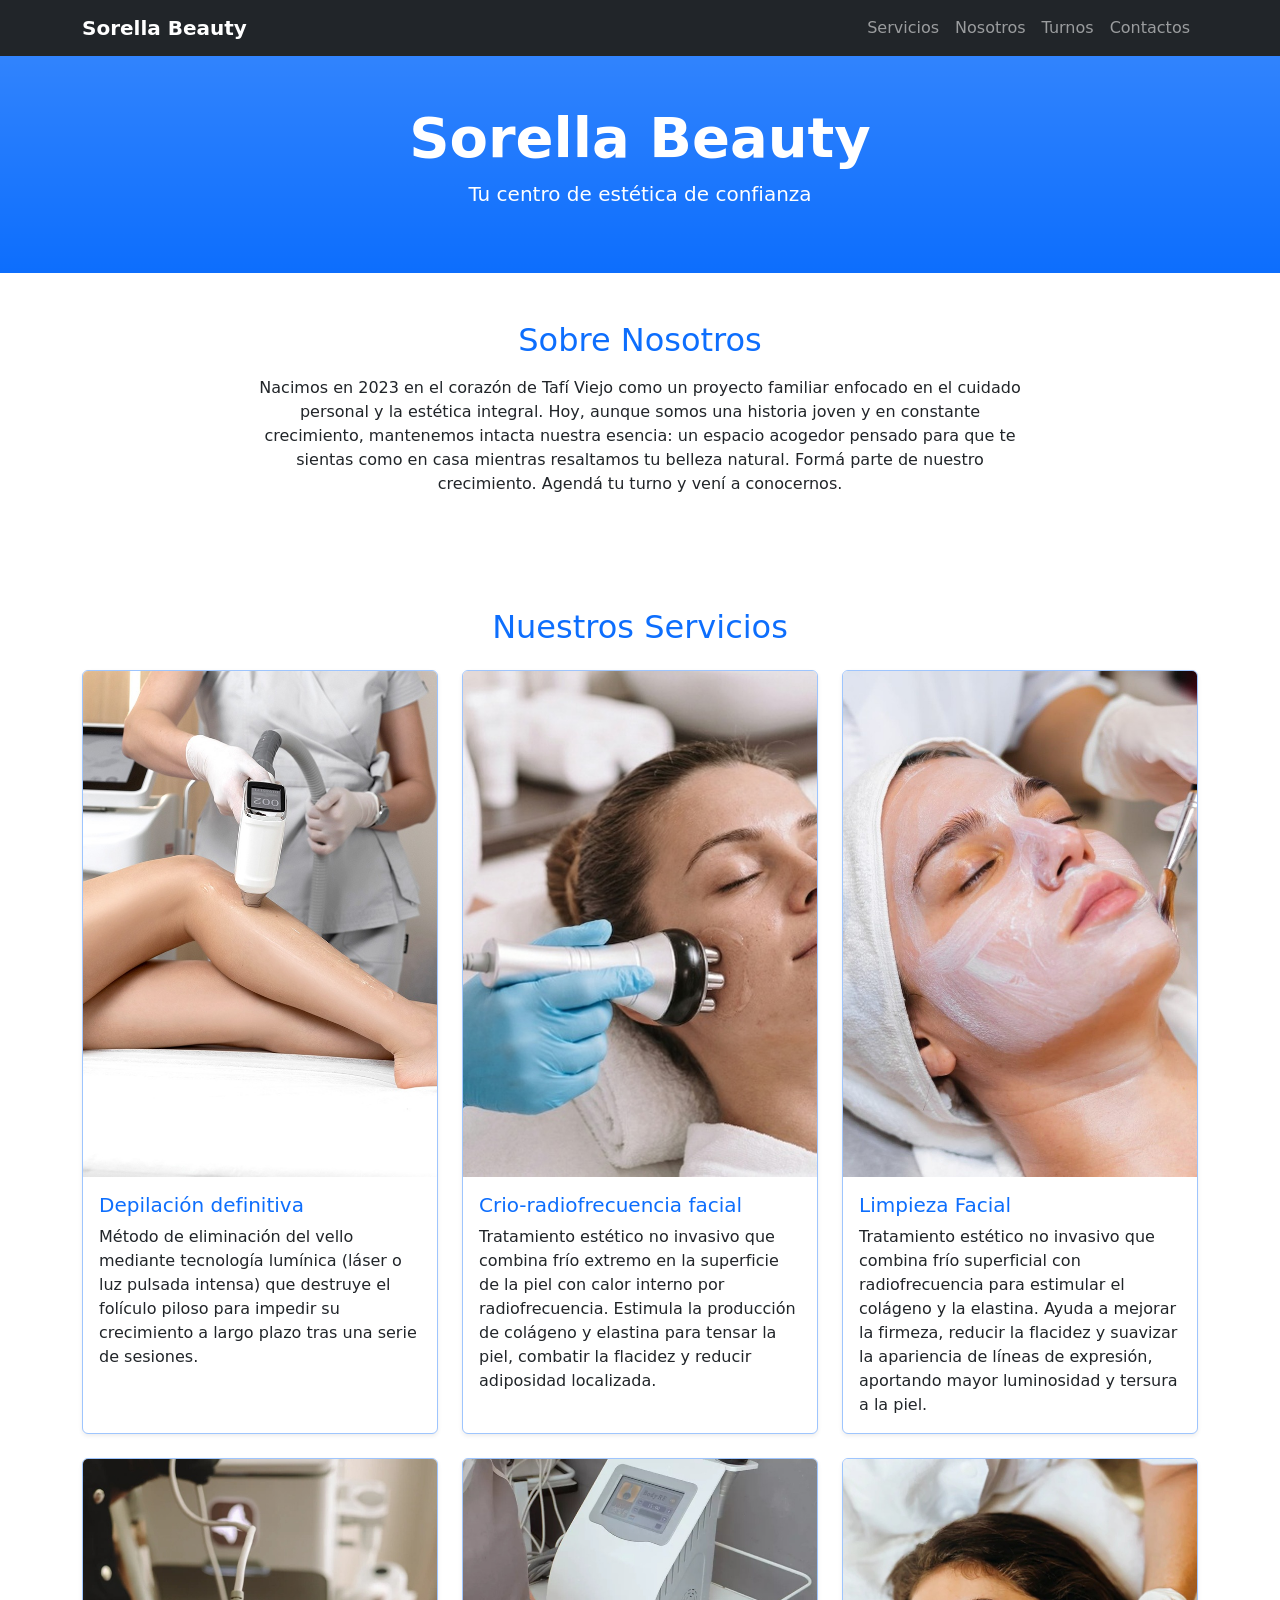
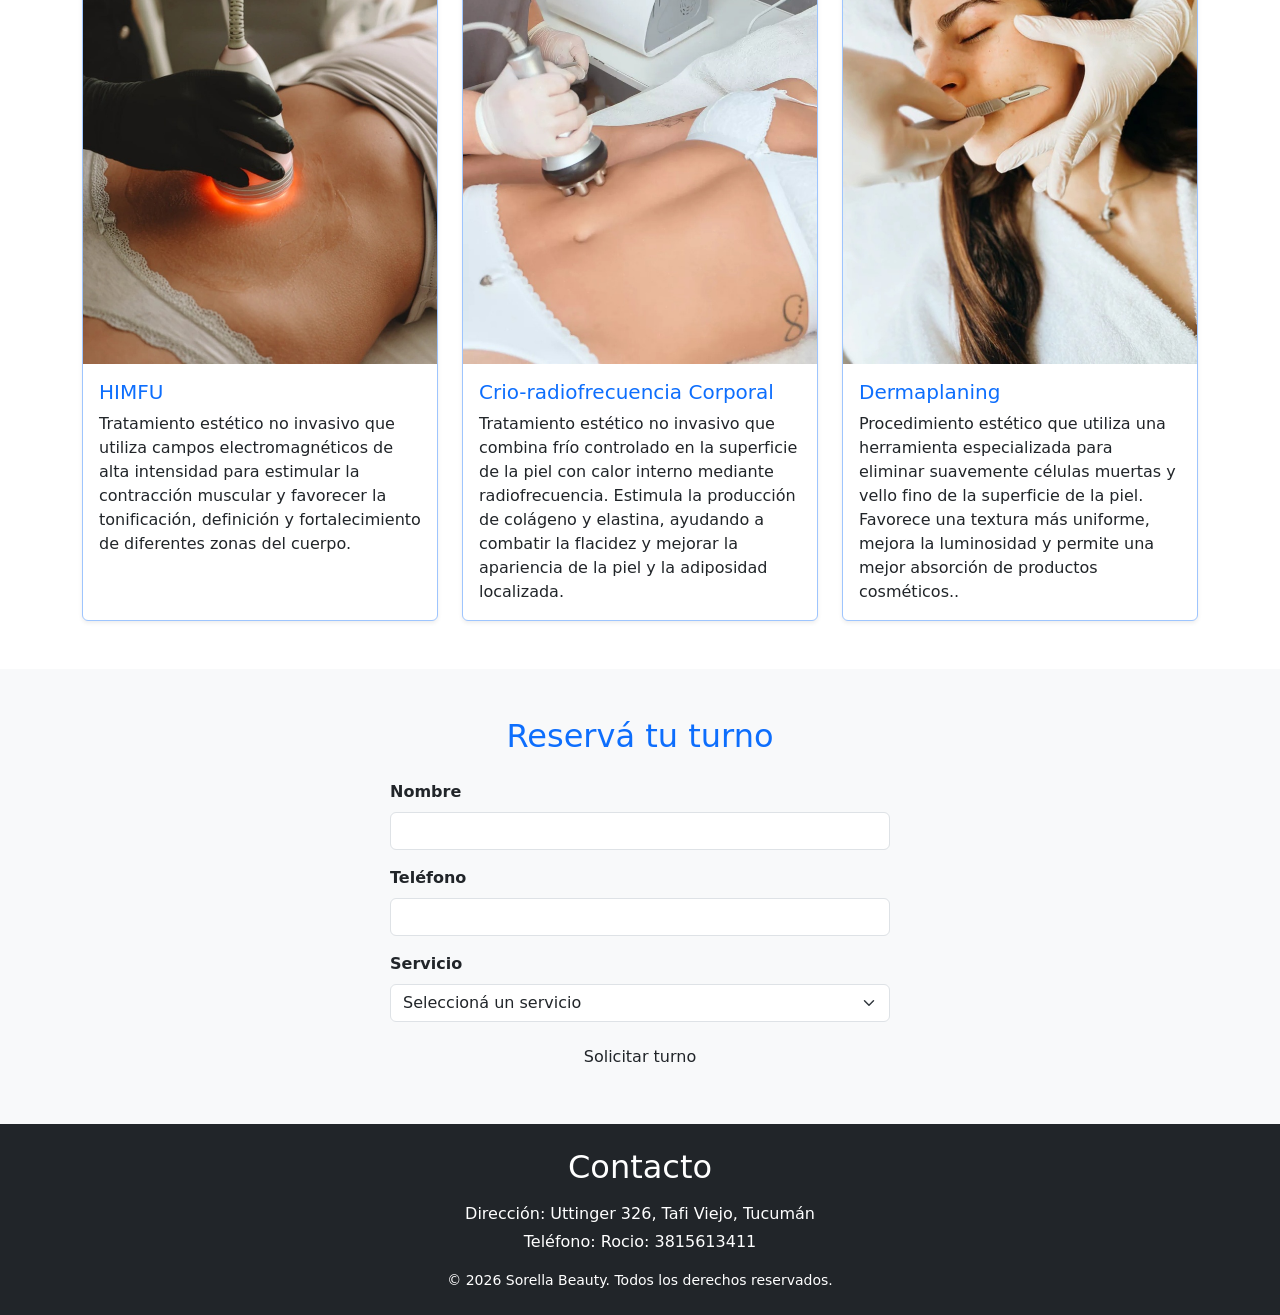
==== index.html @ 52435a5d "Merge pull request #15 from OG-Taka/featCard Feat card" ====
<!doctype html>
<html lang="es">
  <head>
    <meta charset="UTF-8" />
    <meta name="viewport" content="width=device-width, initial-scale=1.0" />
    <link
      href="https://cdn.jsdelivr.net/npm/bootstrap@5.3.8/dist/css/bootstrap.min.css"
      rel="stylesheet"
      integrity="sha384-sRIl4kxILFvY47J16cr9ZwB07vP4J8+LH7qKQnuqkuIAvNWLzeN8tE5YBujZqJLB"
      crossorigin="anonymous"
    />
    <link rel="stylesheet" href="css/bootStyle.css" />
    <title>Sorella Beauty</title>
  </head>
  <body>
    <header>
      <nav class="navbar navbar-expand-md navbar-dark bg-dark sticky-top">
        <div class="container">
          <a class="navbar-brand fw-bold" href="#inicio">Sorella Beauty</a>

          <button
            class="navbar-toggler"
            type="button"
            data-bs-toggle="collapse"
            data-bs-target="#navLinks"
            aria-controls="navLinks"
            aria-expanded="false"
            aria-label="Toggle navigation"
          >
            <span class="navbar-toggler-icon"></span>
          </button>

          <div class="collapse navbar-collapse" id="navLinks">
            <ul class="navbar-nav ms-auto mb-2 mb-md-0">
              <li class="nav-item">
                <a class="nav-link" href="#servicios">Servicios</a>
              </li>
              <li class="nav-item">
                <a class="nav-link" href="#nosotros">Nosotros</a>
              </li>
              <li class="nav-item">
                <a class="nav-link" href="#turnos">Turnos</a>
              </li>
              <li class="nav-item">
                <a class="nav-link" href="#contacto">Contactos</a>
              </li>
            </ul>
          </div>
        </div>
      </nav>
    </header>

    <main>
      <section
        id="inicio"
        class="bg-primary bg-gradient text-white text-center py-5"
      >
        <div class="container">
          <h1 class="display-4 fw-bold">Sorella Beauty</h1>
          <p class="lead">Tu centro de estética de confianza</p>
        </div>
      </section>

      <section id="nosotros" class="py-5">
        <div class="container text-center" style="max-width: 800px">
          <h2 class="text-primary mb-3">Sobre Nosotros</h2>
          <p>
            Nacimos en 2023 en el corazón de Tafí Viejo como un proyecto
            familiar enfocado en el cuidado personal y la estética integral.
            Hoy, aunque somos una historia joven y en constante crecimiento,
            mantenemos intacta nuestra esencia: un espacio acogedor pensado para
            que te sientas como en casa mientras resaltamos tu belleza natural.
            Formá parte de nuestro crecimiento. Agendá tu turno y vení a
            conocernos.
          </p>
        </div>
      </section>

      <section id="servicios" class="py-5">
        <div class="container">
          <h2 class="text-primary text-center mb-4">Nuestros Servicios</h2>
          <div class="row row-cols-1 row-cols-md-2 row-cols-lg-3 g-4">
            <div class="col">
              <div class="card h-100 shadow-sm border-primary-subtle">
                <img
                  src="./img/Depilación definitiva.jpg"
                  class="card-img-top"
                  alt="Depilación definitiva"
                />

                <div class="card-body">
                  <h3 class="h5 card-title text-primary">
                    Depilación definitiva
                  </h3>
                  <p class="card-text">
                    Método de eliminación del vello mediante tecnología lumínica
                    (láser o luz pulsada intensa) que destruye el folículo
                    piloso para impedir su crecimiento a largo plazo tras una
                    serie de sesiones.
                  </p>
                </div>
              </div>
            </div>
            <div class="col">
              <div class="card h-100 shadow-sm border-primary-subtle">
                <img
                  src="./img/Crioradiofrecuencia facial.jpg"
                  class="card-img-top"
                  alt="Crio-radiofrecuencia facial"
                />
                <div class="card-body">
                  <h3 class="h5 card-title text-primary">
                    Crio-radiofrecuencia facial
                  </h3>
                  <p class="card-text">
                    Tratamiento estético no invasivo que combina frío extremo en
                    la superficie de la piel con calor interno por
                    radiofrecuencia. Estimula la producción de colágeno y
                    elastina para tensar la piel, combatir la flacidez y reducir
                    adiposidad localizada.
                  </p>
                </div>
              </div>
            </div>
            <div class="col">
              <div class="card h-100 shadow-sm border-primary-subtle">
                <img
                  src="./img/Limpieza facial.jpg"
                  class="card-img-top"
                  alt="Limpieza facial"
                />
                <div class="card-body">
                  <h3 class="h5 card-title text-primary">Limpieza Facial</h3>
                  <p class="card-text">
                    Tratamiento estético no invasivo que combina frío
                    superficial con radiofrecuencia para estimular el colágeno y
                    la elastina. Ayuda a mejorar la firmeza, reducir la flacidez
                    y suavizar la apariencia de líneas de expresión, aportando
                    mayor luminosidad y tersura a la piel.
                  </p>
                </div>
              </div>
            </div>
            <div class="col">
              <div class="card h-100 shadow-sm border-primary-subtle">
                <img
                  src="./img/HIMFU.jpg"
                  class="card-img-top"
                  alt="HIMFU"
                />
                <div class="card-body">
                  <h3 class="h5 card-title text-primary">HIMFU</h3>
                  <p class="card-text">
                    Tratamiento estético no invasivo que utiliza campos
                    electromagnéticos de alta intensidad para estimular la
                    contracción muscular y favorecer la tonificación, definición
                    y fortalecimiento de diferentes zonas del cuerpo.
                  </p>
                </div>
              </div>
            </div>
            <div class="col">
              <div class="card h-100 shadow-sm border-primary-subtle">
                 <img
                  src="./img/Crioradiofrecuencia corporal.jpg"
                  class="card-img-top"
                  alt="Crio-radiofrecuencia corporal"
                />
                <div class="card-body">
                  <h3 class="h5 card-title text-primary">
                    Crio-radiofrecuencia Corporal
                  </h3>
                  <p class="card-text">
                    Tratamiento estético no invasivo que combina frío controlado
                    en la superficie de la piel con calor interno mediante
                    radiofrecuencia. Estimula la producción de colágeno y
                    elastina, ayudando a combatir la flacidez y mejorar la
                    apariencia de la piel y la adiposidad localizada.
                  </p>
                </div>
              </div>
            </div>
            <div class="col">
              <div class="card h-100 shadow-sm border-primary-subtle">
                <img
                  src="./img/Dermaplaning.jpg"
                  class="card-img-top"
                  alt="Dermaplaning"
                />
                <div class="card-body">
                  <h3 class="h5 card-title text-primary">Dermaplaning</h3>
                  <p class="card-text">
                    Procedimiento estético que utiliza una herramienta
                    especializada para eliminar suavemente células muertas y
                    vello fino de la superficie de la piel. Favorece una textura
                    más uniforme, mejora la luminosidad y permite una mejor
                    absorción de productos cosméticos..
                  </p>
                </div>
              </div>
            </div>
          </div>
        </div>
      </section>

      <section id="turnos" class="bg-light py-5">
        <div class="container">
          <h2 class="text-primary text-center mb-4">Reservá tu turno</h2>
          <form class="mx-auto" style="max-width: 500px">
            <div class="mb-3">
              <label for="nombre" class="form-label fw-bold">Nombre</label>
              <input
                type="text"
                id="nombre"
                name="nombre"
                class="form-control"
              />
            </div>

            <div class="mb-3">
              <label for="telefono" class="form-label fw-bold">Teléfono</label>
              <input
                type="tel"
                id="telefono"
                name="telefono"
                class="form-control"
              />
            </div>

            <div class="mb-3">
              <label for="servicio" class="form-label fw-bold">Servicio</label>
              <select id="servicio" name="servicio" class="form-select">
                <option value="">Seleccioná un servicio</option>
              </select>
            </div>

            <button type="submit" class="btn btn-turno w-100">
              Solicitar turno
            </button>
          </form>
        </div>
      </section>
    </main>

    <footer class="bg-dark text-white text-center py-4">
      <section id="contacto" class="container mb-3">
        <h2 class="mb-3">Contacto</h2>
        <p class="mb-1">Dirección: Uttinger 326, Tafi Viejo, Tucumán</p>
        <p class="mb-0">Teléfono: Rocio: 3815613411</p>
      </section>

      <p class="mb-0 small">
        &copy; 2026 Sorella Beauty. Todos los derechos reservados.
      </p>
    </footer>
    <script
      src="https://cdn.jsdelivr.net/npm/bootstrap@5.3.8/dist/js/bootstrap.bundle.min.js"
      integrity="sha384-FKyoEForCGlyvwx9Hj09JcYn3nv7wiPVlz7YYwJrWVcXK/BmnVDxM+D2scQbITxI"
      crossorigin="anonymous"
    ></script>
  </body>
</html>
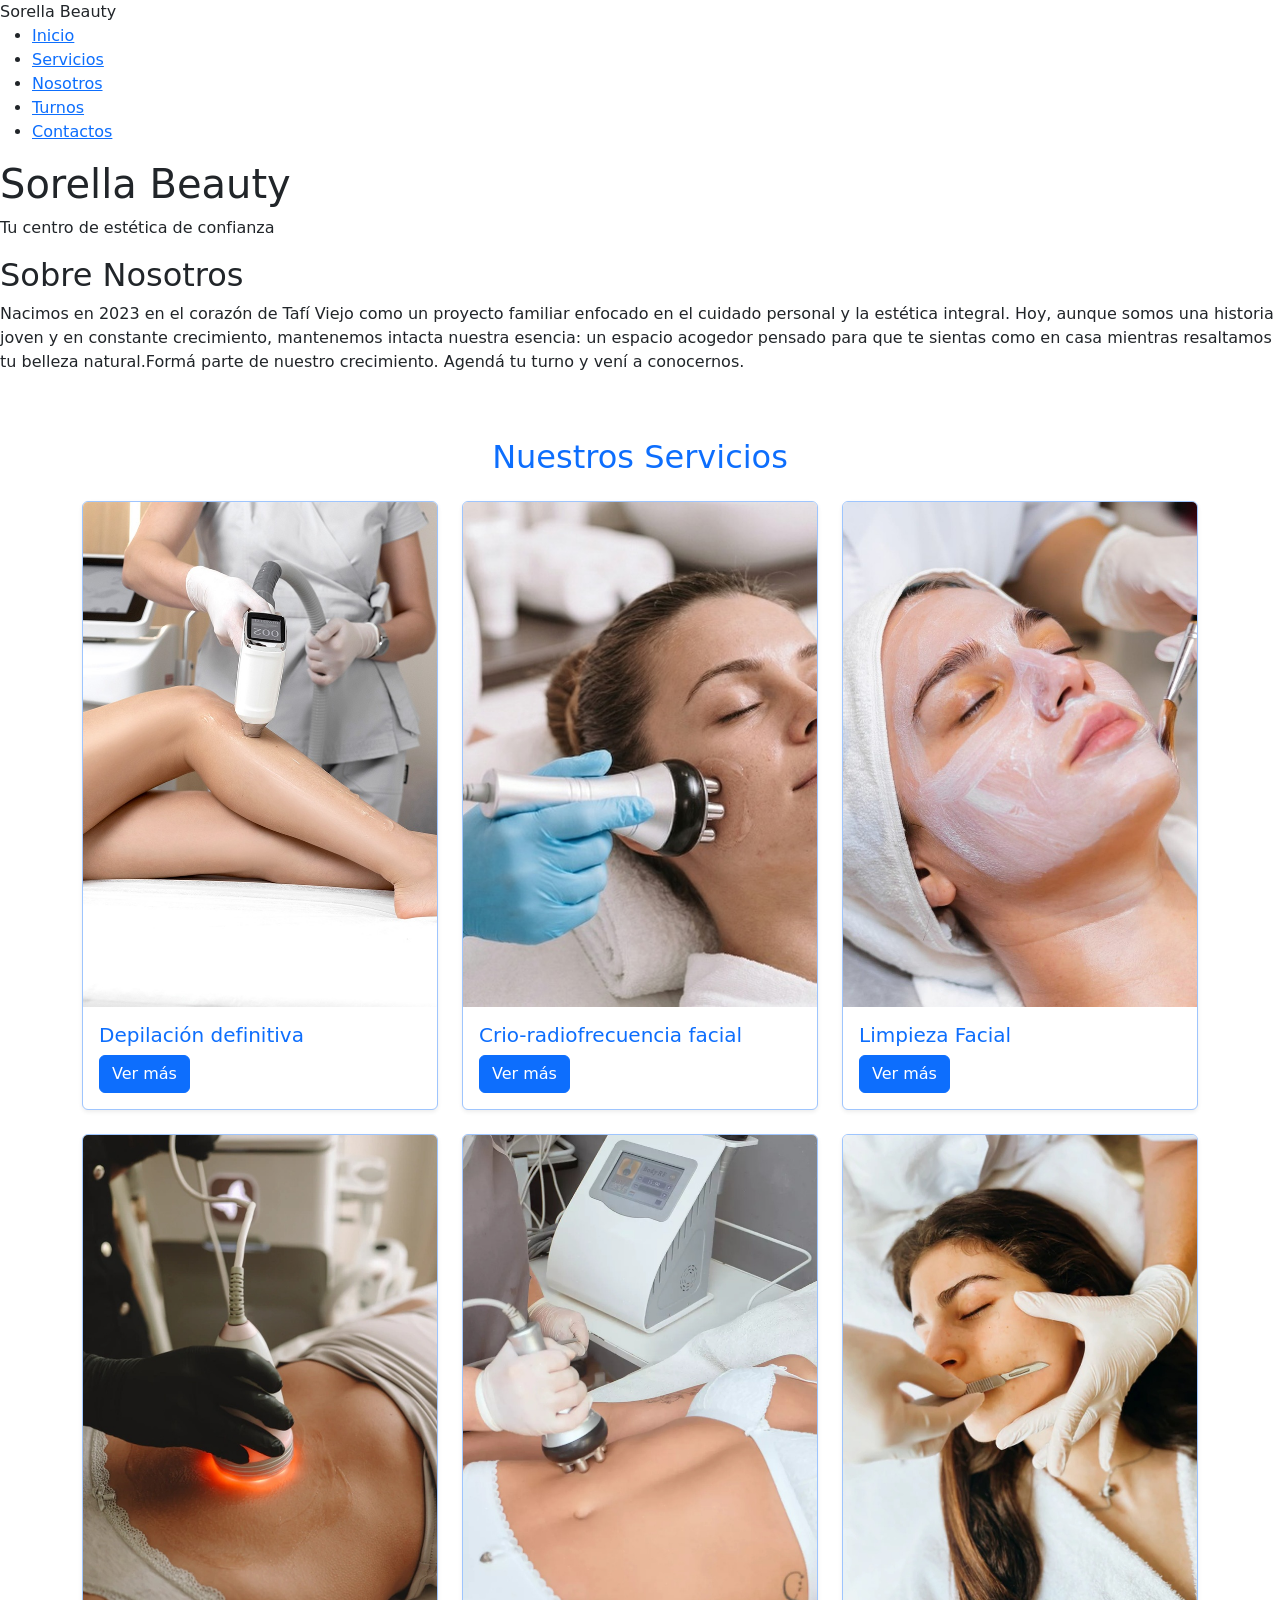
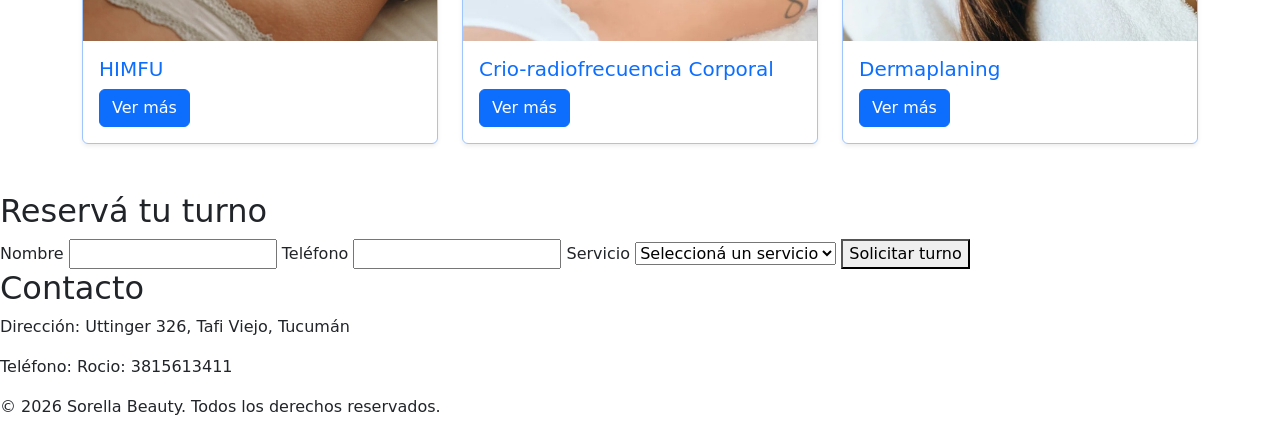
==== commit 1e090191: "Se elimina el atributo h-100 de las cards para que no se mantengan fijas y se ocultan las descripcio" ====
--- a/index.html
+++ b/index.html
@@ -14,66 +14,34 @@
   </head>
   <body>
     <header>
-      <nav class="navbar navbar-expand-md navbar-dark bg-dark sticky-top">
-        <div class="container">
-          <a class="navbar-brand fw-bold" href="#inicio">Sorella Beauty</a>
-
-          <button
-            class="navbar-toggler"
-            type="button"
-            data-bs-toggle="collapse"
-            data-bs-target="#navLinks"
-            aria-controls="navLinks"
-            aria-expanded="false"
-            aria-label="Toggle navigation"
-          >
-            <span class="navbar-toggler-icon"></span>
-          </button>
-
-          <div class="collapse navbar-collapse" id="navLinks">
-            <ul class="navbar-nav ms-auto mb-2 mb-md-0">
-              <li class="nav-item">
-                <a class="nav-link" href="#servicios">Servicios</a>
-              </li>
-              <li class="nav-item">
-                <a class="nav-link" href="#nosotros">Nosotros</a>
-              </li>
-              <li class="nav-item">
-                <a class="nav-link" href="#turnos">Turnos</a>
-              </li>
-              <li class="nav-item">
-                <a class="nav-link" href="#contacto">Contactos</a>
-              </li>
-            </ul>
-          </div>
-        </div>
+      <nav>
+        <div class="logo">Sorella Beauty</div>
+        <ul class="nav-links">
+          <li><a href="#inicio">Inicio</a></li>
+          <li><a href="#servicios">Servicios</a></li>
+          <li><a href="#nosotros">Nosotros</a></li>
+          <li><a href="#turnos">Turnos</a></li>
+          <li><a href="#contacto">Contactos</a></li>
+        </ul>
       </nav>
     </header>
 
     <main>
-      <section
-        id="inicio"
-        class="bg-primary bg-gradient text-white text-center py-5"
-      >
-        <div class="container">
-          <h1 class="display-4 fw-bold">Sorella Beauty</h1>
-          <p class="lead">Tu centro de estética de confianza</p>
-        </div>
-      </section>
-
-      <section id="nosotros" class="py-5">
-        <div class="container text-center" style="max-width: 800px">
-          <h2 class="text-primary mb-3">Sobre Nosotros</h2>
-          <p>
-            Nacimos en 2023 en el corazón de Tafí Viejo como un proyecto
-            familiar enfocado en el cuidado personal y la estética integral.
-            Hoy, aunque somos una historia joven y en constante crecimiento,
-            mantenemos intacta nuestra esencia: un espacio acogedor pensado para
-            que te sientas como en casa mientras resaltamos tu belleza natural.
-            Formá parte de nuestro crecimiento. Agendá tu turno y vení a
-            conocernos.
-          </p>
-        </div>
+      <section id="inicio" class="hero">
+        <h1>Sorella Beauty</h1>
+        <p>Tu centro de estética de confianza</p>
+      </section>
+
+      <section id="nosotros">
+        <h2>Sobre Nosotros</h2>
+        <p>
+          Nacimos en 2023 en el corazón de Tafí Viejo como un proyecto familiar
+          enfocado en el cuidado personal y la estética integral. Hoy, aunque
+          somos una historia joven y en constante crecimiento, mantenemos
+          intacta nuestra esencia: un espacio acogedor pensado para que te
+          sientas como en casa mientras resaltamos tu belleza natural.Formá
+          parte de nuestro crecimiento. Agendá tu turno y vení a conocernos.
+        </p>
       </section>
 
       <section id="servicios" class="py-5">
@@ -81,7 +49,7 @@
           <h2 class="text-primary text-center mb-4">Nuestros Servicios</h2>
           <div class="row row-cols-1 row-cols-md-2 row-cols-lg-3 g-4">
             <div class="col">
-              <div class="card h-100 shadow-sm border-primary-subtle">
+              <div class="card shadow-sm border-primary-subtle">
                 <img
                   src="./img/Depilación definitiva.jpg"
                   class="card-img-top"
@@ -92,17 +60,20 @@
                   <h3 class="h5 card-title text-primary">
                     Depilación definitiva
                   </h3>
-                  <p class="card-text">
+                  <p class="card-text" hidden>
                     Método de eliminación del vello mediante tecnología lumínica
                     (láser o luz pulsada intensa) que destruye el folículo
                     piloso para impedir su crecimiento a largo plazo tras una
                     serie de sesiones.
                   </p>
-                </div>
-              </div>
-            </div>
-            <div class="col">
-              <div class="card h-100 shadow-sm border-primary-subtle">
+                  <button class="btn btn-primary btn-ver-mas" type="button">
+                    Ver más
+                  </button>
+                </div>
+              </div>
+            </div>
+            <div class="col">
+              <div class="card shadow-sm border-primary-subtle">
                 <img
                   src="./img/Crioradiofrecuencia facial.jpg"
                   class="card-img-top"
@@ -112,18 +83,21 @@
                   <h3 class="h5 card-title text-primary">
                     Crio-radiofrecuencia facial
                   </h3>
-                  <p class="card-text">
+                  <p class="card-text" hidden>
                     Tratamiento estético no invasivo que combina frío extremo en
                     la superficie de la piel con calor interno por
                     radiofrecuencia. Estimula la producción de colágeno y
                     elastina para tensar la piel, combatir la flacidez y reducir
                     adiposidad localizada.
                   </p>
-                </div>
-              </div>
-            </div>
-            <div class="col">
-              <div class="card h-100 shadow-sm border-primary-subtle">
+                  <button class="btn btn-primary btn-ver-mas" type="button">
+                    Ver más
+                  </button>
+                </div>
+              </div>
+            </div>
+            <div class="col">
+              <div class="card shadow-sm border-primary-subtle">
                 <img
                   src="./img/Limpieza facial.jpg"
                   class="card-img-top"
@@ -131,37 +105,39 @@
                 />
                 <div class="card-body">
                   <h3 class="h5 card-title text-primary">Limpieza Facial</h3>
-                  <p class="card-text">
+                  <p class="card-text" hidden>
                     Tratamiento estético no invasivo que combina frío
                     superficial con radiofrecuencia para estimular el colágeno y
                     la elastina. Ayuda a mejorar la firmeza, reducir la flacidez
                     y suavizar la apariencia de líneas de expresión, aportando
                     mayor luminosidad y tersura a la piel.
                   </p>
-                </div>
-              </div>
-            </div>
-            <div class="col">
-              <div class="card h-100 shadow-sm border-primary-subtle">
-                <img
-                  src="./img/HIMFU.jpg"
-                  class="card-img-top"
-                  alt="HIMFU"
-                />
+                  <button class="btn btn-primary btn-ver-mas" type="button">
+                    Ver más
+                  </button>
+                </div>
+              </div>
+            </div>
+            <div class="col">
+              <div class="card shadow-sm border-primary-subtle">
+                <img src="./img/HIMFU.jpg" class="card-img-top" alt="HIMFU" />
                 <div class="card-body">
                   <h3 class="h5 card-title text-primary">HIMFU</h3>
-                  <p class="card-text">
+                  <p class="card-text" hidden>
                     Tratamiento estético no invasivo que utiliza campos
                     electromagnéticos de alta intensidad para estimular la
                     contracción muscular y favorecer la tonificación, definición
                     y fortalecimiento de diferentes zonas del cuerpo.
                   </p>
-                </div>
-              </div>
-            </div>
-            <div class="col">
-              <div class="card h-100 shadow-sm border-primary-subtle">
-                 <img
+                  <button class="btn btn-primary btn-ver-mas" type="button">
+                    Ver más
+                  </button>
+                </div>
+              </div>
+            </div>
+            <div class="col">
+              <div class="card shadow-sm border-primary-subtle">
+                <img
                   src="./img/Crioradiofrecuencia corporal.jpg"
                   class="card-img-top"
                   alt="Crio-radiofrecuencia corporal"
@@ -170,18 +146,21 @@
                   <h3 class="h5 card-title text-primary">
                     Crio-radiofrecuencia Corporal
                   </h3>
-                  <p class="card-text">
+                  <p class="card-text" hidden>
                     Tratamiento estético no invasivo que combina frío controlado
                     en la superficie de la piel con calor interno mediante
                     radiofrecuencia. Estimula la producción de colágeno y
                     elastina, ayudando a combatir la flacidez y mejorar la
                     apariencia de la piel y la adiposidad localizada.
                   </p>
-                </div>
-              </div>
-            </div>
-            <div class="col">
-              <div class="card h-100 shadow-sm border-primary-subtle">
+                  <button class="btn btn-primary btn-ver-mas" type="button">
+                    Ver más
+                  </button>
+                </div>
+              </div>
+            </div>
+            <div class="col">
+              <div class="card shadow-sm border-primary-subtle">
                 <img
                   src="./img/Dermaplaning.jpg"
                   class="card-img-top"
@@ -189,13 +168,16 @@
                 />
                 <div class="card-body">
                   <h3 class="h5 card-title text-primary">Dermaplaning</h3>
-                  <p class="card-text">
+                  <p class="card-text" hidden>
                     Procedimiento estético que utiliza una herramienta
                     especializada para eliminar suavemente células muertas y
                     vello fino de la superficie de la piel. Favorece una textura
                     más uniforme, mejora la luminosidad y permite una mejor
                     absorción de productos cosméticos..
                   </p>
+                  <button class="btn btn-primary btn-ver-mas" type="button">
+                    Ver más
+                  </button>
                 </div>
               </div>
             </div>
@@ -203,60 +185,39 @@
         </div>
       </section>
 
-      <section id="turnos" class="bg-light py-5">
-        <div class="container">
-          <h2 class="text-primary text-center mb-4">Reservá tu turno</h2>
-          <form class="mx-auto" style="max-width: 500px">
-            <div class="mb-3">
-              <label for="nombre" class="form-label fw-bold">Nombre</label>
-              <input
-                type="text"
-                id="nombre"
-                name="nombre"
-                class="form-control"
-              />
-            </div>
-
-            <div class="mb-3">
-              <label for="telefono" class="form-label fw-bold">Teléfono</label>
-              <input
-                type="tel"
-                id="telefono"
-                name="telefono"
-                class="form-control"
-              />
-            </div>
-
-            <div class="mb-3">
-              <label for="servicio" class="form-label fw-bold">Servicio</label>
-              <select id="servicio" name="servicio" class="form-select">
-                <option value="">Seleccioná un servicio</option>
-              </select>
-            </div>
-
-            <button type="submit" class="btn btn-turno w-100">
-              Solicitar turno
-            </button>
-          </form>
-        </div>
+      <section id="turnos">
+        <h2>Reservá tu turno</h2>
+        <form>
+          <label for="nombre">Nombre</label>
+          <input type="text" id="nombre" name="nombre" />
+
+          <label for="telefono">Teléfono</label>
+          <input type="tel" id="telefono" name="telefono" />
+
+          <label for="servicio">Servicio</label>
+          <select id="servicio" name="servicio">
+            <option value="">Seleccioná un servicio</option>
+          </select>
+
+          <button type="submit">Solicitar turno</button>
+        </form>
       </section>
     </main>
 
-    <footer class="bg-dark text-white text-center py-4">
-      <section id="contacto" class="container mb-3">
-        <h2 class="mb-3">Contacto</h2>
-        <p class="mb-1">Dirección: Uttinger 326, Tafi Viejo, Tucumán</p>
-        <p class="mb-0">Teléfono: Rocio: 3815613411</p>
-      </section>
-
-      <p class="mb-0 small">
-        &copy; 2026 Sorella Beauty. Todos los derechos reservados.
-      </p>
+    <footer>
+      <section id="contacto">
+        <h2>Contacto</h2>
+        <p>Dirección: Uttinger 326, Tafi Viejo, Tucumán</p>
+        <p>Teléfono: Rocio: 3815613411</p>
+      </section>
+
+      <p>&copy; 2026 Sorella Beauty. Todos los derechos reservados.</p>
     </footer>
     <script
       src="https://cdn.jsdelivr.net/npm/bootstrap@5.3.8/dist/js/bootstrap.bundle.min.js"
       integrity="sha384-FKyoEForCGlyvwx9Hj09JcYn3nv7wiPVlz7YYwJrWVcXK/BmnVDxM+D2scQbITxI"
       crossorigin="anonymous"
     ></script>
+    <script src="./script.js" defer></script>
   </body>
 </html>
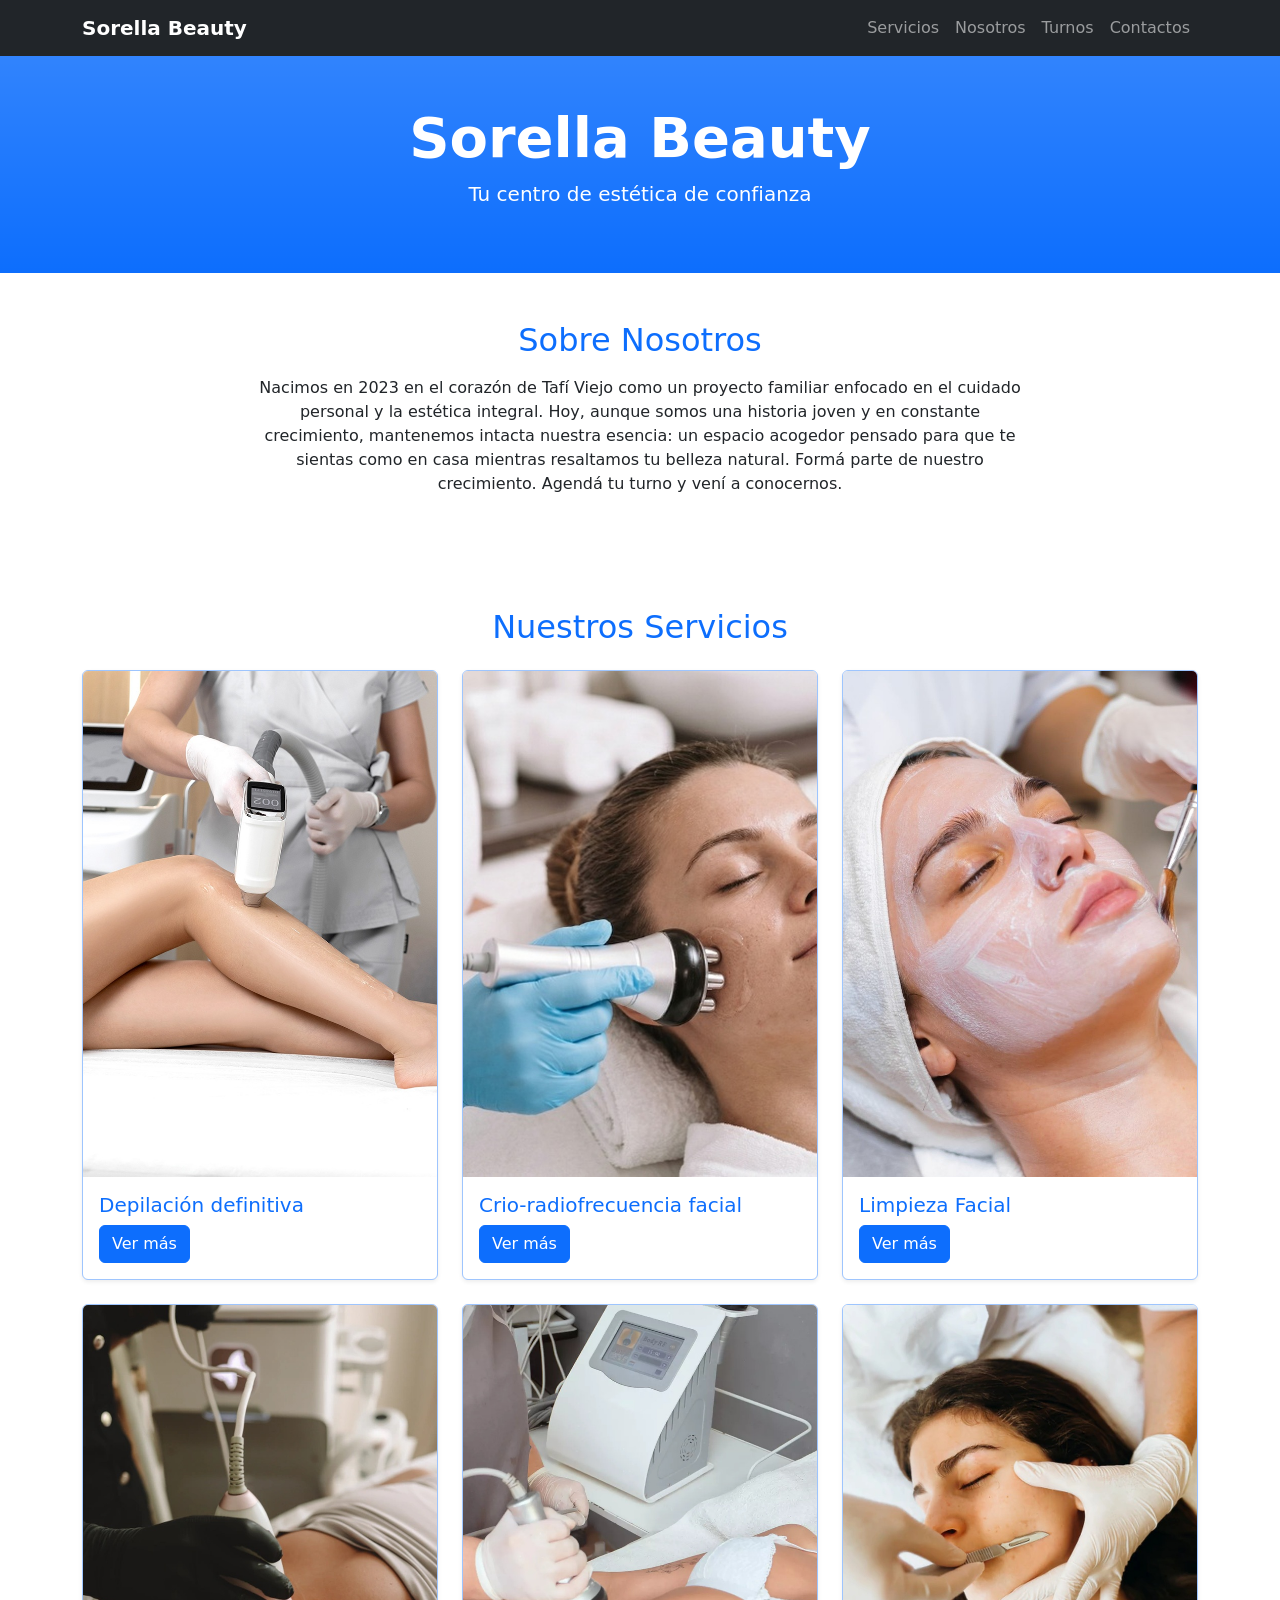
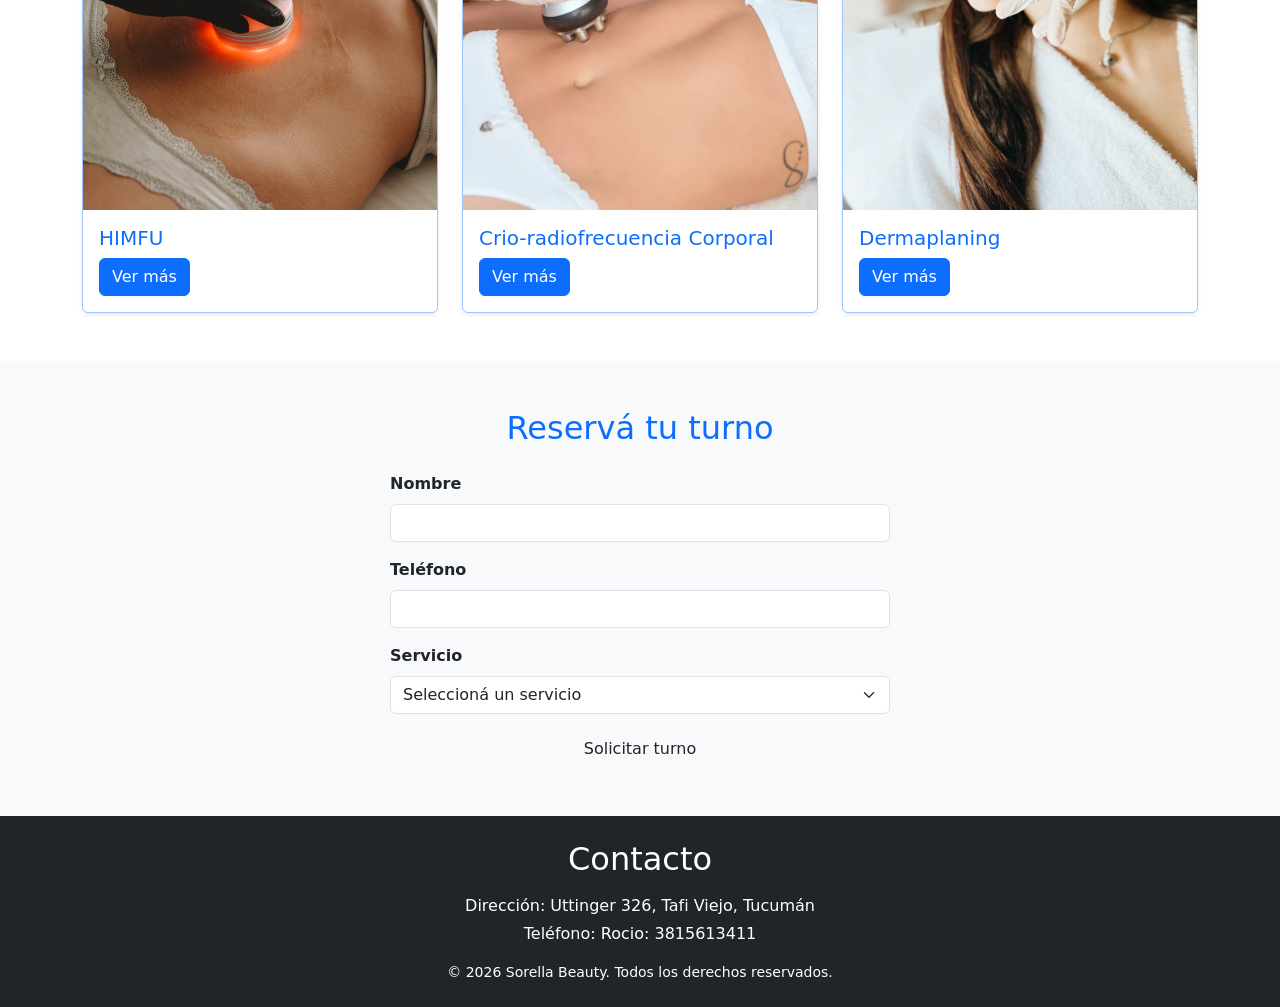
==== commit 3984a577: "Merge pull request #16 from OG-Taka/featJs Aprobé el Pull Request. Verifiqué que las descripciones s" ====
--- a/index.html
+++ b/index.html
@@ -14,34 +14,66 @@
   </head>
   <body>
     <header>
-      <nav>
-        <div class="logo">Sorella Beauty</div>
-        <ul class="nav-links">
-          <li><a href="#inicio">Inicio</a></li>
-          <li><a href="#servicios">Servicios</a></li>
-          <li><a href="#nosotros">Nosotros</a></li>
-          <li><a href="#turnos">Turnos</a></li>
-          <li><a href="#contacto">Contactos</a></li>
-        </ul>
+      <nav class="navbar navbar-expand-md navbar-dark bg-dark sticky-top">
+        <div class="container">
+          <a class="navbar-brand fw-bold" href="#inicio">Sorella Beauty</a>
+
+          <button
+            class="navbar-toggler"
+            type="button"
+            data-bs-toggle="collapse"
+            data-bs-target="#navLinks"
+            aria-controls="navLinks"
+            aria-expanded="false"
+            aria-label="Toggle navigation"
+          >
+            <span class="navbar-toggler-icon"></span>
+          </button>
+
+          <div class="collapse navbar-collapse" id="navLinks">
+            <ul class="navbar-nav ms-auto mb-2 mb-md-0">
+              <li class="nav-item">
+                <a class="nav-link" href="#servicios">Servicios</a>
+              </li>
+              <li class="nav-item">
+                <a class="nav-link" href="#nosotros">Nosotros</a>
+              </li>
+              <li class="nav-item">
+                <a class="nav-link" href="#turnos">Turnos</a>
+              </li>
+              <li class="nav-item">
+                <a class="nav-link" href="#contacto">Contactos</a>
+              </li>
+            </ul>
+          </div>
+        </div>
       </nav>
     </header>
 
     <main>
-      <section id="inicio" class="hero">
-        <h1>Sorella Beauty</h1>
-        <p>Tu centro de estética de confianza</p>
-      </section>
-
-      <section id="nosotros">
-        <h2>Sobre Nosotros</h2>
-        <p>
-          Nacimos en 2023 en el corazón de Tafí Viejo como un proyecto familiar
-          enfocado en el cuidado personal y la estética integral. Hoy, aunque
-          somos una historia joven y en constante crecimiento, mantenemos
-          intacta nuestra esencia: un espacio acogedor pensado para que te
-          sientas como en casa mientras resaltamos tu belleza natural.Formá
-          parte de nuestro crecimiento. Agendá tu turno y vení a conocernos.
-        </p>
+      <section
+        id="inicio"
+        class="bg-primary bg-gradient text-white text-center py-5"
+      >
+        <div class="container">
+          <h1 class="display-4 fw-bold">Sorella Beauty</h1>
+          <p class="lead">Tu centro de estética de confianza</p>
+        </div>
+      </section>
+
+      <section id="nosotros" class="py-5">
+        <div class="container text-center" style="max-width: 800px">
+          <h2 class="text-primary mb-3">Sobre Nosotros</h2>
+          <p>
+            Nacimos en 2023 en el corazón de Tafí Viejo como un proyecto
+            familiar enfocado en el cuidado personal y la estética integral.
+            Hoy, aunque somos una historia joven y en constante crecimiento,
+            mantenemos intacta nuestra esencia: un espacio acogedor pensado para
+            que te sientas como en casa mientras resaltamos tu belleza natural.
+            Formá parte de nuestro crecimiento. Agendá tu turno y vení a
+            conocernos.
+          </p>
+        </div>
       </section>
 
       <section id="servicios" class="py-5">
@@ -185,33 +217,55 @@
         </div>
       </section>
 
-      <section id="turnos">
-        <h2>Reservá tu turno</h2>
-        <form>
-          <label for="nombre">Nombre</label>
-          <input type="text" id="nombre" name="nombre" />
-
-          <label for="telefono">Teléfono</label>
-          <input type="tel" id="telefono" name="telefono" />
-
-          <label for="servicio">Servicio</label>
-          <select id="servicio" name="servicio">
-            <option value="">Seleccioná un servicio</option>
-          </select>
-
-          <button type="submit">Solicitar turno</button>
-        </form>
+      <section id="turnos" class="bg-light py-5">
+        <div class="container">
+          <h2 class="text-primary text-center mb-4">Reservá tu turno</h2>
+          <form class="mx-auto" style="max-width: 500px">
+            <div class="mb-3">
+              <label for="nombre" class="form-label fw-bold">Nombre</label>
+              <input
+                type="text"
+                id="nombre"
+                name="nombre"
+                class="form-control"
+              />
+            </div>
+
+            <div class="mb-3">
+              <label for="telefono" class="form-label fw-bold">Teléfono</label>
+              <input
+                type="tel"
+                id="telefono"
+                name="telefono"
+                class="form-control"
+              />
+            </div>
+
+            <div class="mb-3">
+              <label for="servicio" class="form-label fw-bold">Servicio</label>
+              <select id="servicio" name="servicio" class="form-select">
+                <option value="">Seleccioná un servicio</option>
+              </select>
+            </div>
+
+            <button type="submit" class="btn btn-turno w-100">
+              Solicitar turno
+            </button>
+          </form>
+        </div>
       </section>
     </main>
 
-    <footer>
-      <section id="contacto">
-        <h2>Contacto</h2>
-        <p>Dirección: Uttinger 326, Tafi Viejo, Tucumán</p>
-        <p>Teléfono: Rocio: 3815613411</p>
-      </section>
-
-      <p>&copy; 2026 Sorella Beauty. Todos los derechos reservados.</p>
+    <footer class="bg-dark text-white text-center py-4">
+      <section id="contacto" class="container mb-3">
+        <h2 class="mb-3">Contacto</h2>
+        <p class="mb-1">Dirección: Uttinger 326, Tafi Viejo, Tucumán</p>
+        <p class="mb-0">Teléfono: Rocio: 3815613411</p>
+      </section>
+
+      <p class="mb-0 small">
+        &copy; 2026 Sorella Beauty. Todos los derechos reservados.
+      </p>
     </footer>
     <script
       src="https://cdn.jsdelivr.net/npm/bootstrap@5.3.8/dist/js/bootstrap.bundle.min.js"
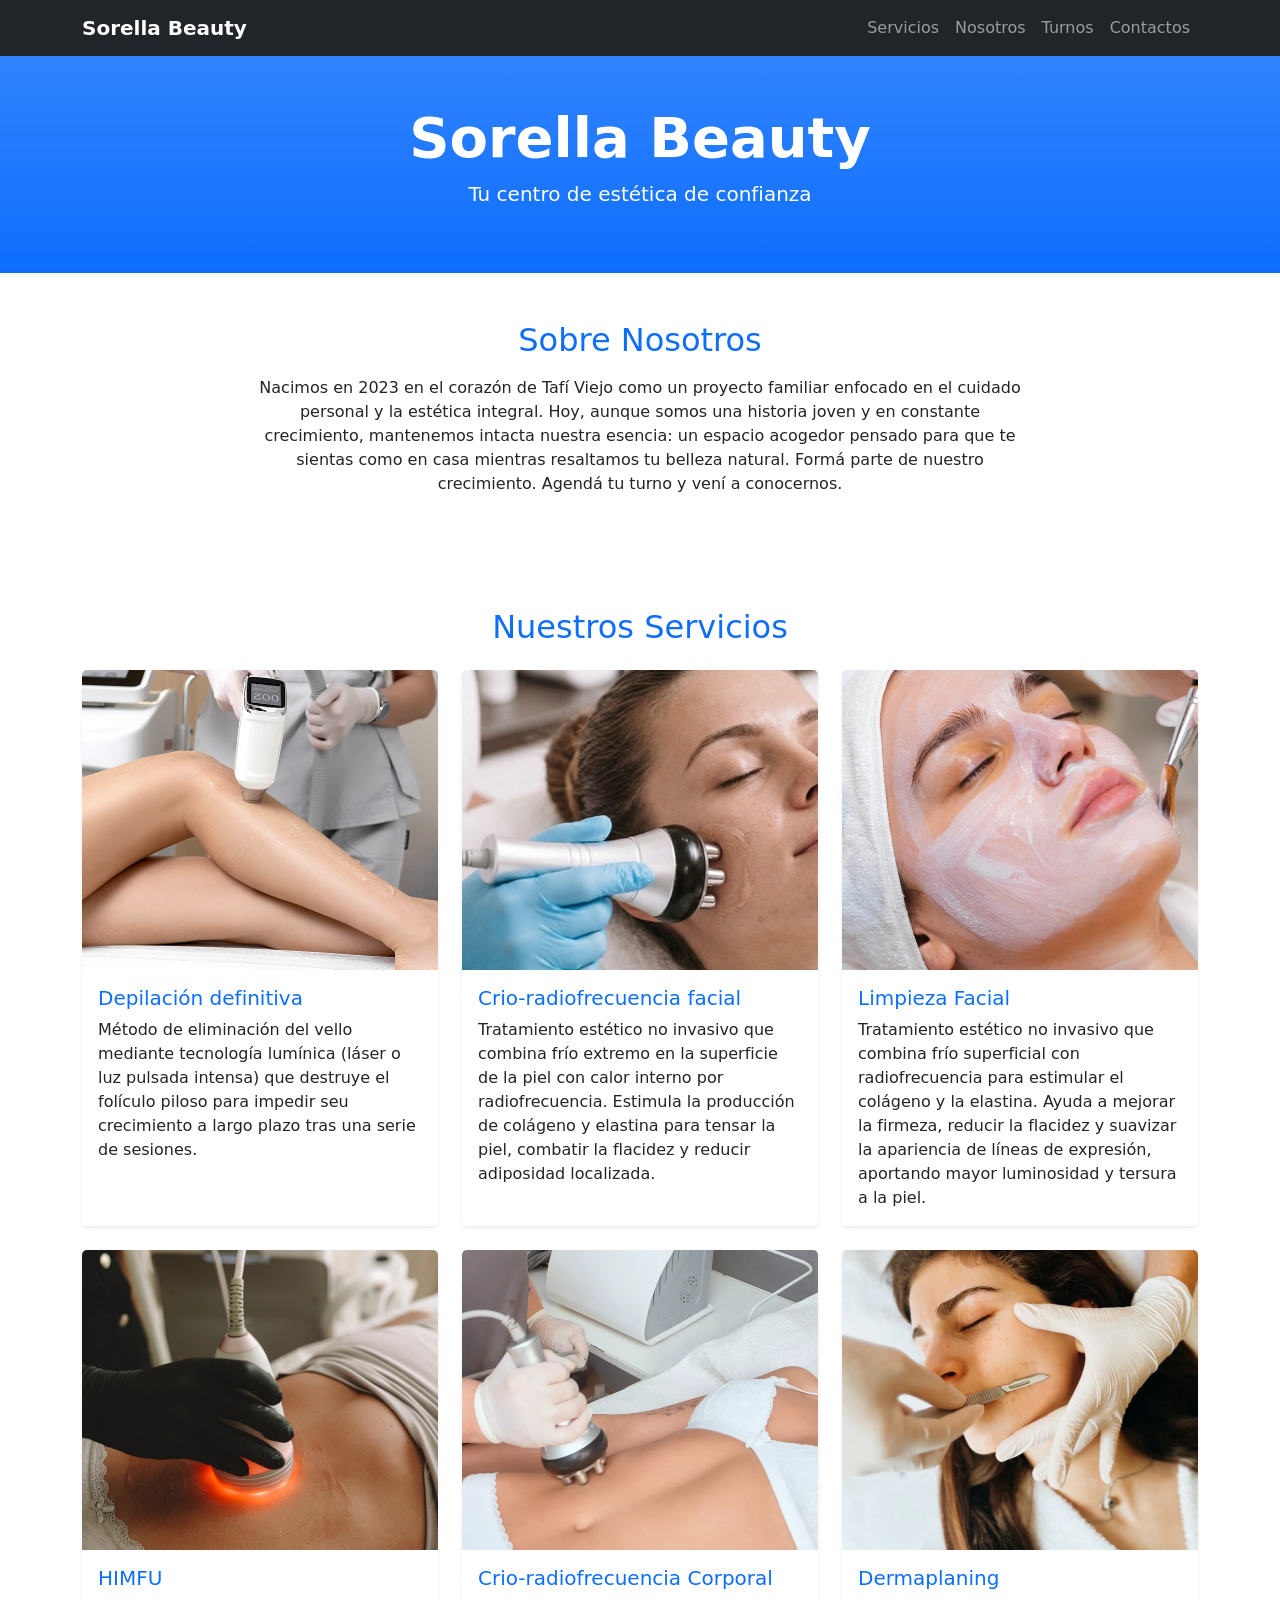
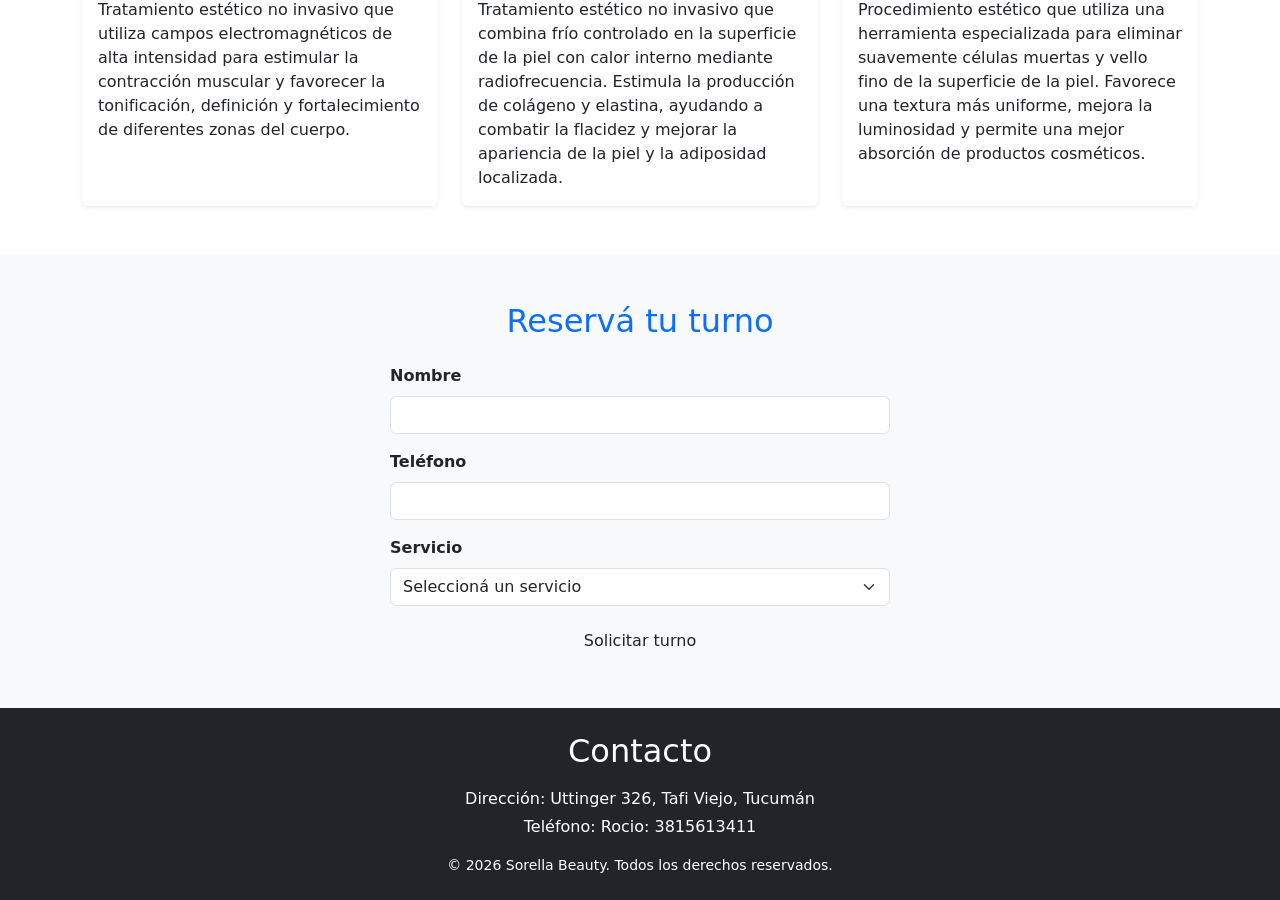
==== commit 1ac36006: "Se quito el boton Ver Mas de las cards, se ajusto el tamaño y se quitaron los bordes de las mismas" ====
--- a/index.html
+++ b/index.html
@@ -81,135 +81,131 @@
           <h2 class="text-primary text-center mb-4">Nuestros Servicios</h2>
           <div class="row row-cols-1 row-cols-md-2 row-cols-lg-3 g-4">
             <div class="col">
-              <div class="card shadow-sm border-primary-subtle">
+              <div class="card h-100 shadow-sm border-0">
                 <img
                   src="./img/Depilación definitiva.jpg"
                   class="card-img-top"
                   alt="Depilación definitiva"
-                />
-
-                <div class="card-body">
+                  style="height: 300px; object-fit: cover"
+                />
+                <div class="card-body d-flex flex-column">
                   <h3 class="h5 card-title text-primary">
                     Depilación definitiva
                   </h3>
-                  <p class="card-text" hidden>
+                  <p class="card-text">
                     Método de eliminación del vello mediante tecnología lumínica
                     (láser o luz pulsada intensa) que destruye el folículo
-                    piloso para impedir su crecimiento a largo plazo tras una
+                    piloso para impedir seu crecimiento a largo plazo tras una
                     serie de sesiones.
                   </p>
-                  <button class="btn btn-primary btn-ver-mas" type="button">
-                    Ver más
-                  </button>
-                </div>
-              </div>
-            </div>
-            <div class="col">
-              <div class="card shadow-sm border-primary-subtle">
+                </div>
+              </div>
+            </div>
+
+            <div class="col">
+              <div class="card h-100 shadow-sm border-0">
                 <img
                   src="./img/Crioradiofrecuencia facial.jpg"
                   class="card-img-top"
                   alt="Crio-radiofrecuencia facial"
-                />
-                <div class="card-body">
+                  style="height: 300px; object-fit: cover"
+                />
+                <div class="card-body d-flex flex-column">
                   <h3 class="h5 card-title text-primary">
                     Crio-radiofrecuencia facial
                   </h3>
-                  <p class="card-text" hidden>
+                  <p class="card-text">
                     Tratamiento estético no invasivo que combina frío extremo en
                     la superficie de la piel con calor interno por
                     radiofrecuencia. Estimula la producción de colágeno y
                     elastina para tensar la piel, combatir la flacidez y reducir
                     adiposidad localizada.
                   </p>
-                  <button class="btn btn-primary btn-ver-mas" type="button">
-                    Ver más
-                  </button>
-                </div>
-              </div>
-            </div>
-            <div class="col">
-              <div class="card shadow-sm border-primary-subtle">
+                </div>
+              </div>
+            </div>
+
+            <div class="col">
+              <div class="card h-100 shadow-sm border-0">
                 <img
                   src="./img/Limpieza facial.jpg"
                   class="card-img-top"
                   alt="Limpieza facial"
-                />
-                <div class="card-body">
+                  style="height: 300px; object-fit: cover"
+                />
+                <div class="card-body d-flex flex-column">
                   <h3 class="h5 card-title text-primary">Limpieza Facial</h3>
-                  <p class="card-text" hidden>
+                  <p class="card-text">
                     Tratamiento estético no invasivo que combina frío
                     superficial con radiofrecuencia para estimular el colágeno y
                     la elastina. Ayuda a mejorar la firmeza, reducir la flacidez
                     y suavizar la apariencia de líneas de expresión, aportando
                     mayor luminosidad y tersura a la piel.
                   </p>
-                  <button class="btn btn-primary btn-ver-mas" type="button">
-                    Ver más
-                  </button>
-                </div>
-              </div>
-            </div>
-            <div class="col">
-              <div class="card shadow-sm border-primary-subtle">
-                <img src="./img/HIMFU.jpg" class="card-img-top" alt="HIMFU" />
-                <div class="card-body">
+                </div>
+              </div>
+            </div>
+
+            <div class="col">
+              <div class="card h-100 shadow-sm border-0">
+                <img
+                  src="./img/HIMFU.jpg"
+                  class="card-img-top"
+                  alt="HIMFU"
+                  style="height: 300px; object-fit: cover"
+                />
+                <div class="card-body d-flex flex-column">
                   <h3 class="h5 card-title text-primary">HIMFU</h3>
-                  <p class="card-text" hidden>
+                  <p class="card-text">
                     Tratamiento estético no invasivo que utiliza campos
                     electromagnéticos de alta intensidad para estimular la
                     contracción muscular y favorecer la tonificación, definición
                     y fortalecimiento de diferentes zonas del cuerpo.
                   </p>
-                  <button class="btn btn-primary btn-ver-mas" type="button">
-                    Ver más
-                  </button>
-                </div>
-              </div>
-            </div>
-            <div class="col">
-              <div class="card shadow-sm border-primary-subtle">
+                </div>
+              </div>
+            </div>
+
+            <div class="col">
+              <div class="card h-100 shadow-sm border-0">
                 <img
                   src="./img/Crioradiofrecuencia corporal.jpg"
                   class="card-img-top"
                   alt="Crio-radiofrecuencia corporal"
-                />
-                <div class="card-body">
+                  style="height: 300px; object-fit: cover"
+                />
+                <div class="card-body d-flex flex-column">
                   <h3 class="h5 card-title text-primary">
                     Crio-radiofrecuencia Corporal
                   </h3>
-                  <p class="card-text" hidden>
+                  <p class="card-text">
                     Tratamiento estético no invasivo que combina frío controlado
                     en la superficie de la piel con calor interno mediante
                     radiofrecuencia. Estimula la producción de colágeno y
                     elastina, ayudando a combatir la flacidez y mejorar la
                     apariencia de la piel y la adiposidad localizada.
                   </p>
-                  <button class="btn btn-primary btn-ver-mas" type="button">
-                    Ver más
-                  </button>
-                </div>
-              </div>
-            </div>
-            <div class="col">
-              <div class="card shadow-sm border-primary-subtle">
+                </div>
+              </div>
+            </div>
+
+            <div class="col">
+              <div class="card h-100 shadow-sm border-0">
                 <img
                   src="./img/Dermaplaning.jpg"
                   class="card-img-top"
                   alt="Dermaplaning"
-                />
-                <div class="card-body">
+                  style="height: 300px; object-fit: cover"
+                />
+                <div class="card-body d-flex flex-column">
                   <h3 class="h5 card-title text-primary">Dermaplaning</h3>
-                  <p class="card-text" hidden>
+                  <p class="card-text">
                     Procedimiento estético que utiliza una herramienta
                     especializada para eliminar suavemente células muertas y
                     vello fino de la superficie de la piel. Favorece una textura
                     más uniforme, mejora la luminosidad y permite una mejor
-                    absorción de productos cosméticos..
-                  </p>
-                  <button class="btn btn-primary btn-ver-mas" type="button">
-                    Ver más
-                  </button>
+                    absorción de productos cosméticos.
+                  </p>
                 </div>
               </div>
             </div>
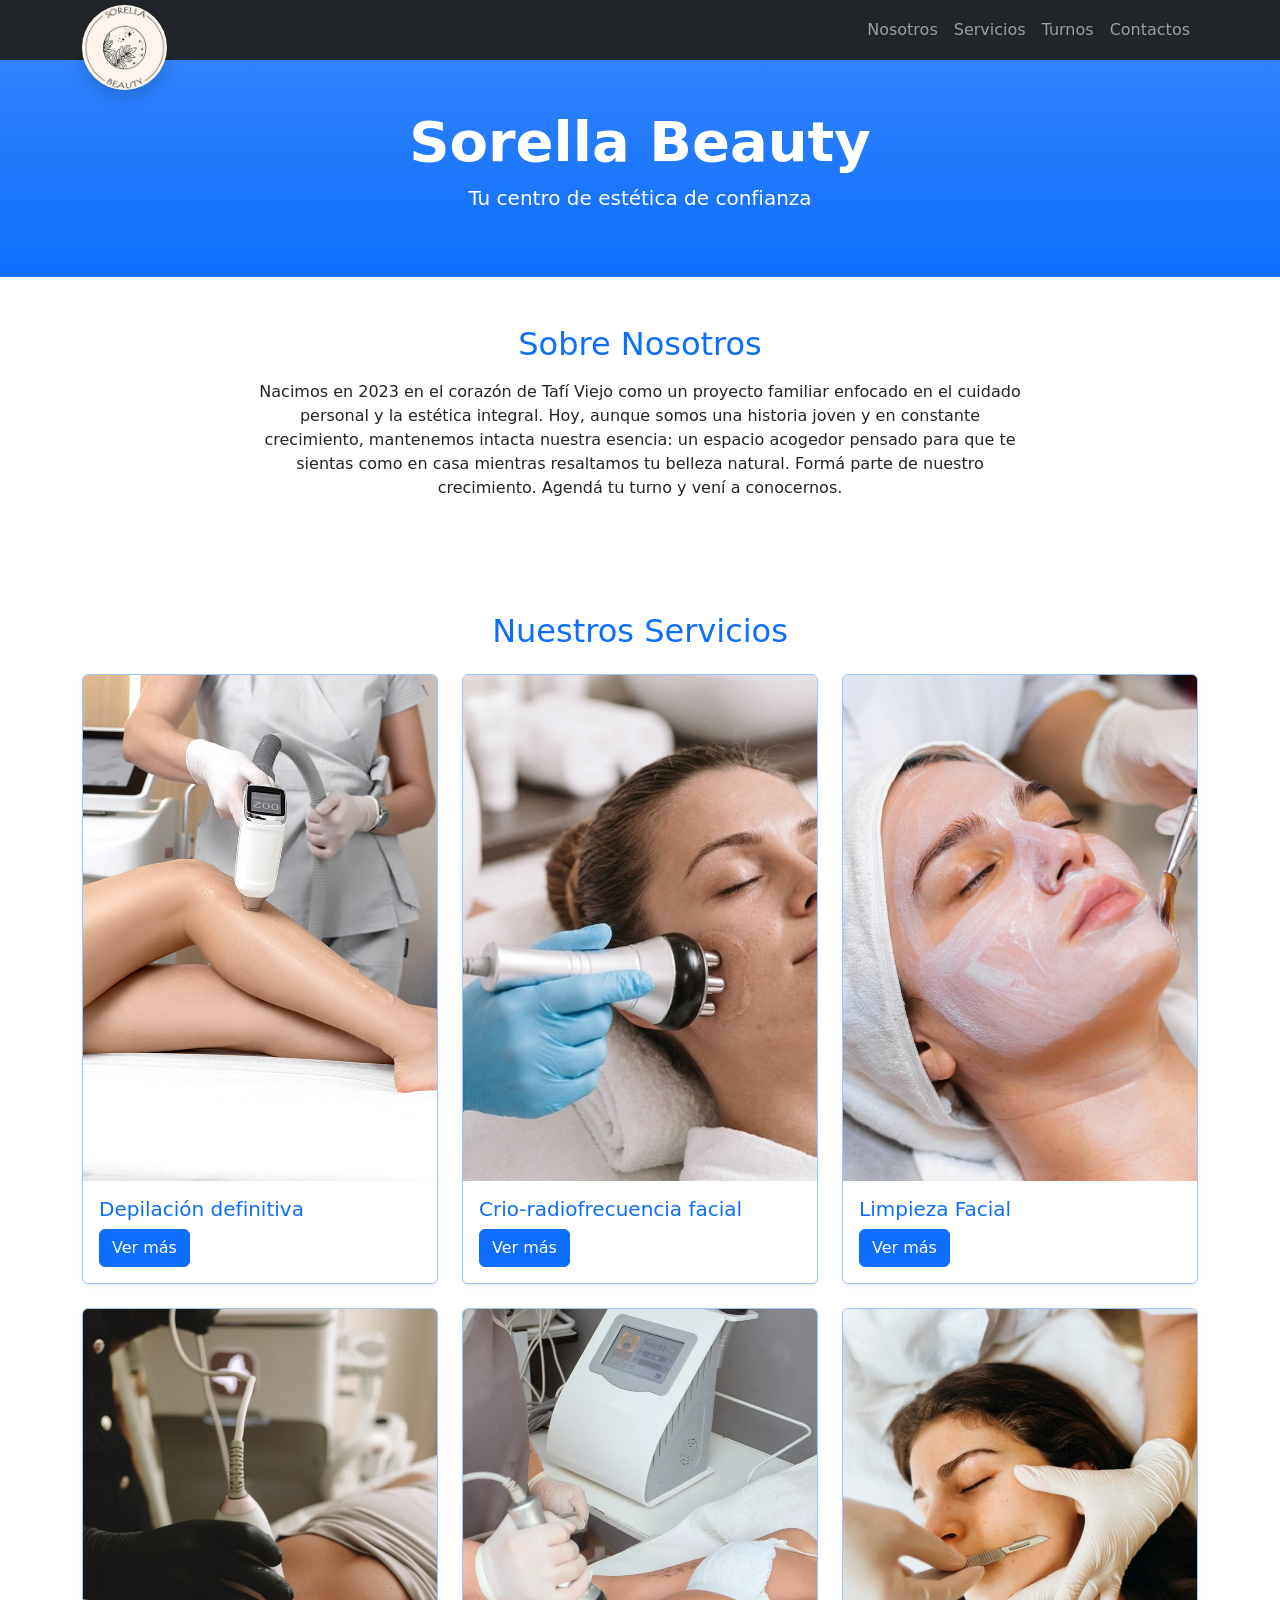
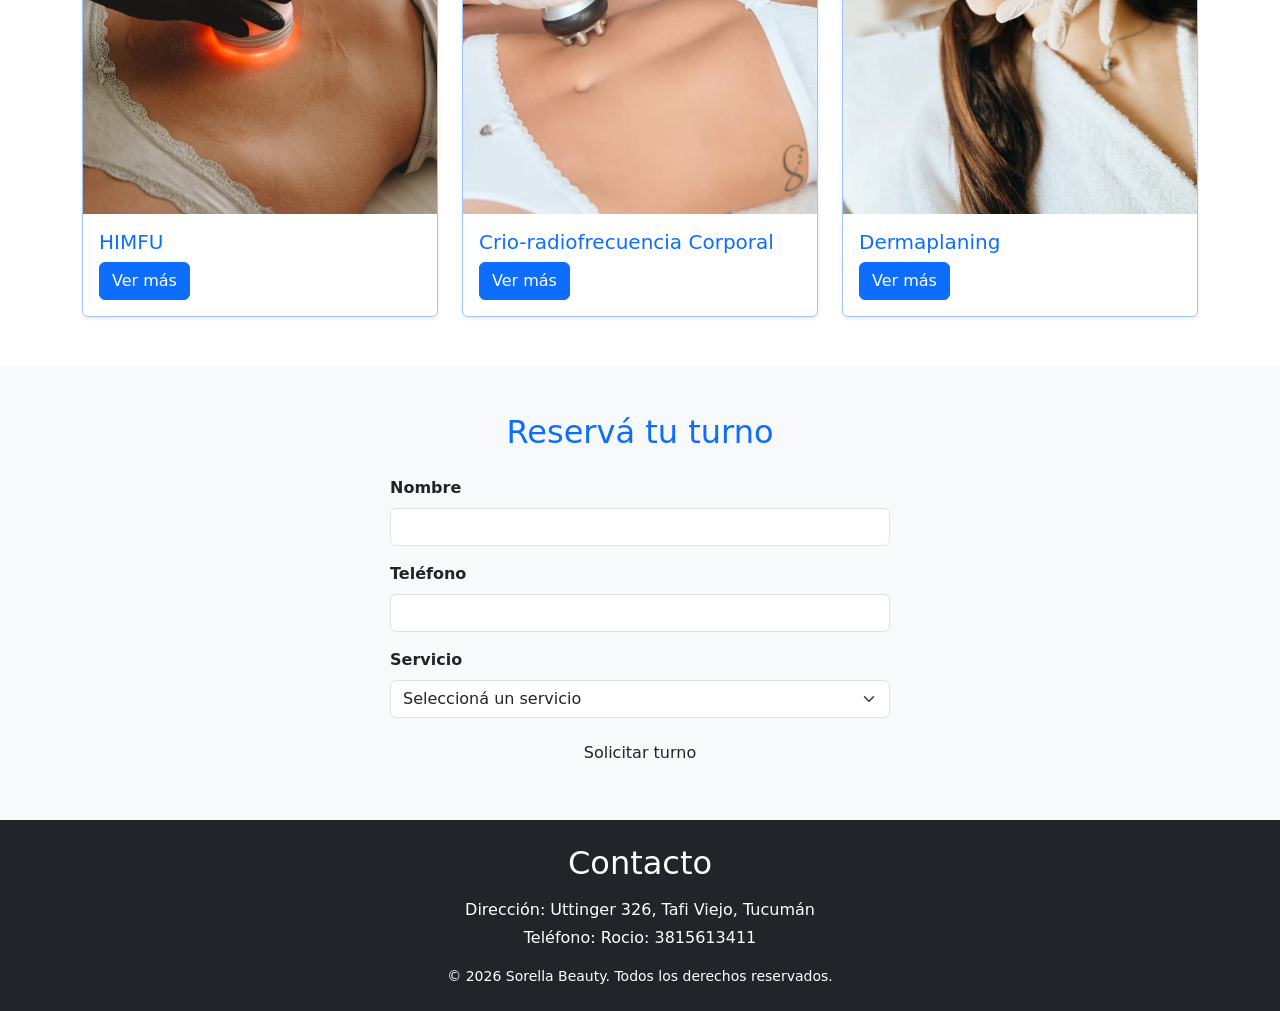
==== commit 915bcdfb: "Se agrego un logo y se ajusto el tamaño de los links en la barra" ====
--- a/index.html
+++ b/index.html
@@ -14,9 +14,25 @@
   </head>
   <body>
     <header>
-      <nav class="navbar navbar-expand-md navbar-dark bg-dark sticky-top">
-        <div class="container">
-          <a class="navbar-brand fw-bold" href="#inicio">Sorella Beauty</a>
+      <nav
+        class="navbar navbar-expand-md navbar-dark bg-dark sticky-top p-0"
+        style="position: relative"
+      >
+        <div class="container">
+          <a
+            class="navbar-brand fw-bold p-0"
+            href="#"
+            style="position: absolute; top: 5px; z-index: 1000"
+          >
+            <img
+              src="./img/logo.jpg"
+              alt="Sorella Beauty Tafi Viejo"
+              class="rounded-circle shadow"
+              style="height: 85px; width: 85px; object-fit: cover"
+            />
+          </a>
+
+          <div style="width: 90px; height: 60px"></div>
 
           <button
             class="navbar-toggler"
@@ -33,10 +49,10 @@
           <div class="collapse navbar-collapse" id="navLinks">
             <ul class="navbar-nav ms-auto mb-2 mb-md-0">
               <li class="nav-item">
+                <a class="nav-link" href="#nosotros">Nosotros</a>
+              </li>
+              <li class="nav-item">
                 <a class="nav-link" href="#servicios">Servicios</a>
-              </li>
-              <li class="nav-item">
-                <a class="nav-link" href="#nosotros">Nosotros</a>
               </li>
               <li class="nav-item">
                 <a class="nav-link" href="#turnos">Turnos</a>
@@ -81,131 +97,135 @@
           <h2 class="text-primary text-center mb-4">Nuestros Servicios</h2>
           <div class="row row-cols-1 row-cols-md-2 row-cols-lg-3 g-4">
             <div class="col">
-              <div class="card h-100 shadow-sm border-0">
+              <div class="card shadow-sm border-primary-subtle">
                 <img
                   src="./img/Depilación definitiva.jpg"
                   class="card-img-top"
                   alt="Depilación definitiva"
-                  style="height: 300px; object-fit: cover"
-                />
-                <div class="card-body d-flex flex-column">
+                />
+
+                <div class="card-body">
                   <h3 class="h5 card-title text-primary">
                     Depilación definitiva
                   </h3>
-                  <p class="card-text">
+                  <p class="card-text" hidden>
                     Método de eliminación del vello mediante tecnología lumínica
                     (láser o luz pulsada intensa) que destruye el folículo
-                    piloso para impedir seu crecimiento a largo plazo tras una
+                    piloso para impedir su crecimiento a largo plazo tras una
                     serie de sesiones.
                   </p>
-                </div>
-              </div>
-            </div>
-
-            <div class="col">
-              <div class="card h-100 shadow-sm border-0">
+                  <button class="btn btn-primary btn-ver-mas" type="button">
+                    Ver más
+                  </button>
+                </div>
+              </div>
+            </div>
+            <div class="col">
+              <div class="card shadow-sm border-primary-subtle">
                 <img
                   src="./img/Crioradiofrecuencia facial.jpg"
                   class="card-img-top"
                   alt="Crio-radiofrecuencia facial"
-                  style="height: 300px; object-fit: cover"
-                />
-                <div class="card-body d-flex flex-column">
+                />
+                <div class="card-body">
                   <h3 class="h5 card-title text-primary">
                     Crio-radiofrecuencia facial
                   </h3>
-                  <p class="card-text">
+                  <p class="card-text" hidden>
                     Tratamiento estético no invasivo que combina frío extremo en
                     la superficie de la piel con calor interno por
                     radiofrecuencia. Estimula la producción de colágeno y
                     elastina para tensar la piel, combatir la flacidez y reducir
                     adiposidad localizada.
                   </p>
-                </div>
-              </div>
-            </div>
-
-            <div class="col">
-              <div class="card h-100 shadow-sm border-0">
+                  <button class="btn btn-primary btn-ver-mas" type="button">
+                    Ver más
+                  </button>
+                </div>
+              </div>
+            </div>
+            <div class="col">
+              <div class="card shadow-sm border-primary-subtle">
                 <img
                   src="./img/Limpieza facial.jpg"
                   class="card-img-top"
                   alt="Limpieza facial"
-                  style="height: 300px; object-fit: cover"
-                />
-                <div class="card-body d-flex flex-column">
+                />
+                <div class="card-body">
                   <h3 class="h5 card-title text-primary">Limpieza Facial</h3>
-                  <p class="card-text">
+                  <p class="card-text" hidden>
                     Tratamiento estético no invasivo que combina frío
                     superficial con radiofrecuencia para estimular el colágeno y
                     la elastina. Ayuda a mejorar la firmeza, reducir la flacidez
                     y suavizar la apariencia de líneas de expresión, aportando
                     mayor luminosidad y tersura a la piel.
                   </p>
-                </div>
-              </div>
-            </div>
-
-            <div class="col">
-              <div class="card h-100 shadow-sm border-0">
-                <img
-                  src="./img/HIMFU.jpg"
-                  class="card-img-top"
-                  alt="HIMFU"
-                  style="height: 300px; object-fit: cover"
-                />
-                <div class="card-body d-flex flex-column">
+                  <button class="btn btn-primary btn-ver-mas" type="button">
+                    Ver más
+                  </button>
+                </div>
+              </div>
+            </div>
+            <div class="col">
+              <div class="card shadow-sm border-primary-subtle">
+                <img src="./img/HIMFU.jpg" class="card-img-top" alt="HIMFU" />
+                <div class="card-body">
                   <h3 class="h5 card-title text-primary">HIMFU</h3>
-                  <p class="card-text">
+                  <p class="card-text" hidden>
                     Tratamiento estético no invasivo que utiliza campos
                     electromagnéticos de alta intensidad para estimular la
                     contracción muscular y favorecer la tonificación, definición
                     y fortalecimiento de diferentes zonas del cuerpo.
                   </p>
-                </div>
-              </div>
-            </div>
-
-            <div class="col">
-              <div class="card h-100 shadow-sm border-0">
+                  <button class="btn btn-primary btn-ver-mas" type="button">
+                    Ver más
+                  </button>
+                </div>
+              </div>
+            </div>
+            <div class="col">
+              <div class="card shadow-sm border-primary-subtle">
                 <img
                   src="./img/Crioradiofrecuencia corporal.jpg"
                   class="card-img-top"
                   alt="Crio-radiofrecuencia corporal"
-                  style="height: 300px; object-fit: cover"
-                />
-                <div class="card-body d-flex flex-column">
+                />
+                <div class="card-body">
                   <h3 class="h5 card-title text-primary">
                     Crio-radiofrecuencia Corporal
                   </h3>
-                  <p class="card-text">
+                  <p class="card-text" hidden>
                     Tratamiento estético no invasivo que combina frío controlado
                     en la superficie de la piel con calor interno mediante
                     radiofrecuencia. Estimula la producción de colágeno y
                     elastina, ayudando a combatir la flacidez y mejorar la
                     apariencia de la piel y la adiposidad localizada.
                   </p>
-                </div>
-              </div>
-            </div>
-
-            <div class="col">
-              <div class="card h-100 shadow-sm border-0">
+                  <button class="btn btn-primary btn-ver-mas" type="button">
+                    Ver más
+                  </button>
+                </div>
+              </div>
+            </div>
+            <div class="col">
+              <div class="card shadow-sm border-primary-subtle">
                 <img
                   src="./img/Dermaplaning.jpg"
                   class="card-img-top"
                   alt="Dermaplaning"
-                  style="height: 300px; object-fit: cover"
-                />
-                <div class="card-body d-flex flex-column">
+                />
+                <div class="card-body">
                   <h3 class="h5 card-title text-primary">Dermaplaning</h3>
-                  <p class="card-text">
+                  <p class="card-text" hidden>
                     Procedimiento estético que utiliza una herramienta
                     especializada para eliminar suavemente células muertas y
                     vello fino de la superficie de la piel. Favorece una textura
                     más uniforme, mejora la luminosidad y permite una mejor
-                    absorción de productos cosméticos.
-                  </p>
+                    absorción de productos cosméticos..
+                  </p>
+                  <button class="btn btn-primary btn-ver-mas" type="button">
+                    Ver más
+                  </button>
                 </div>
               </div>
             </div>
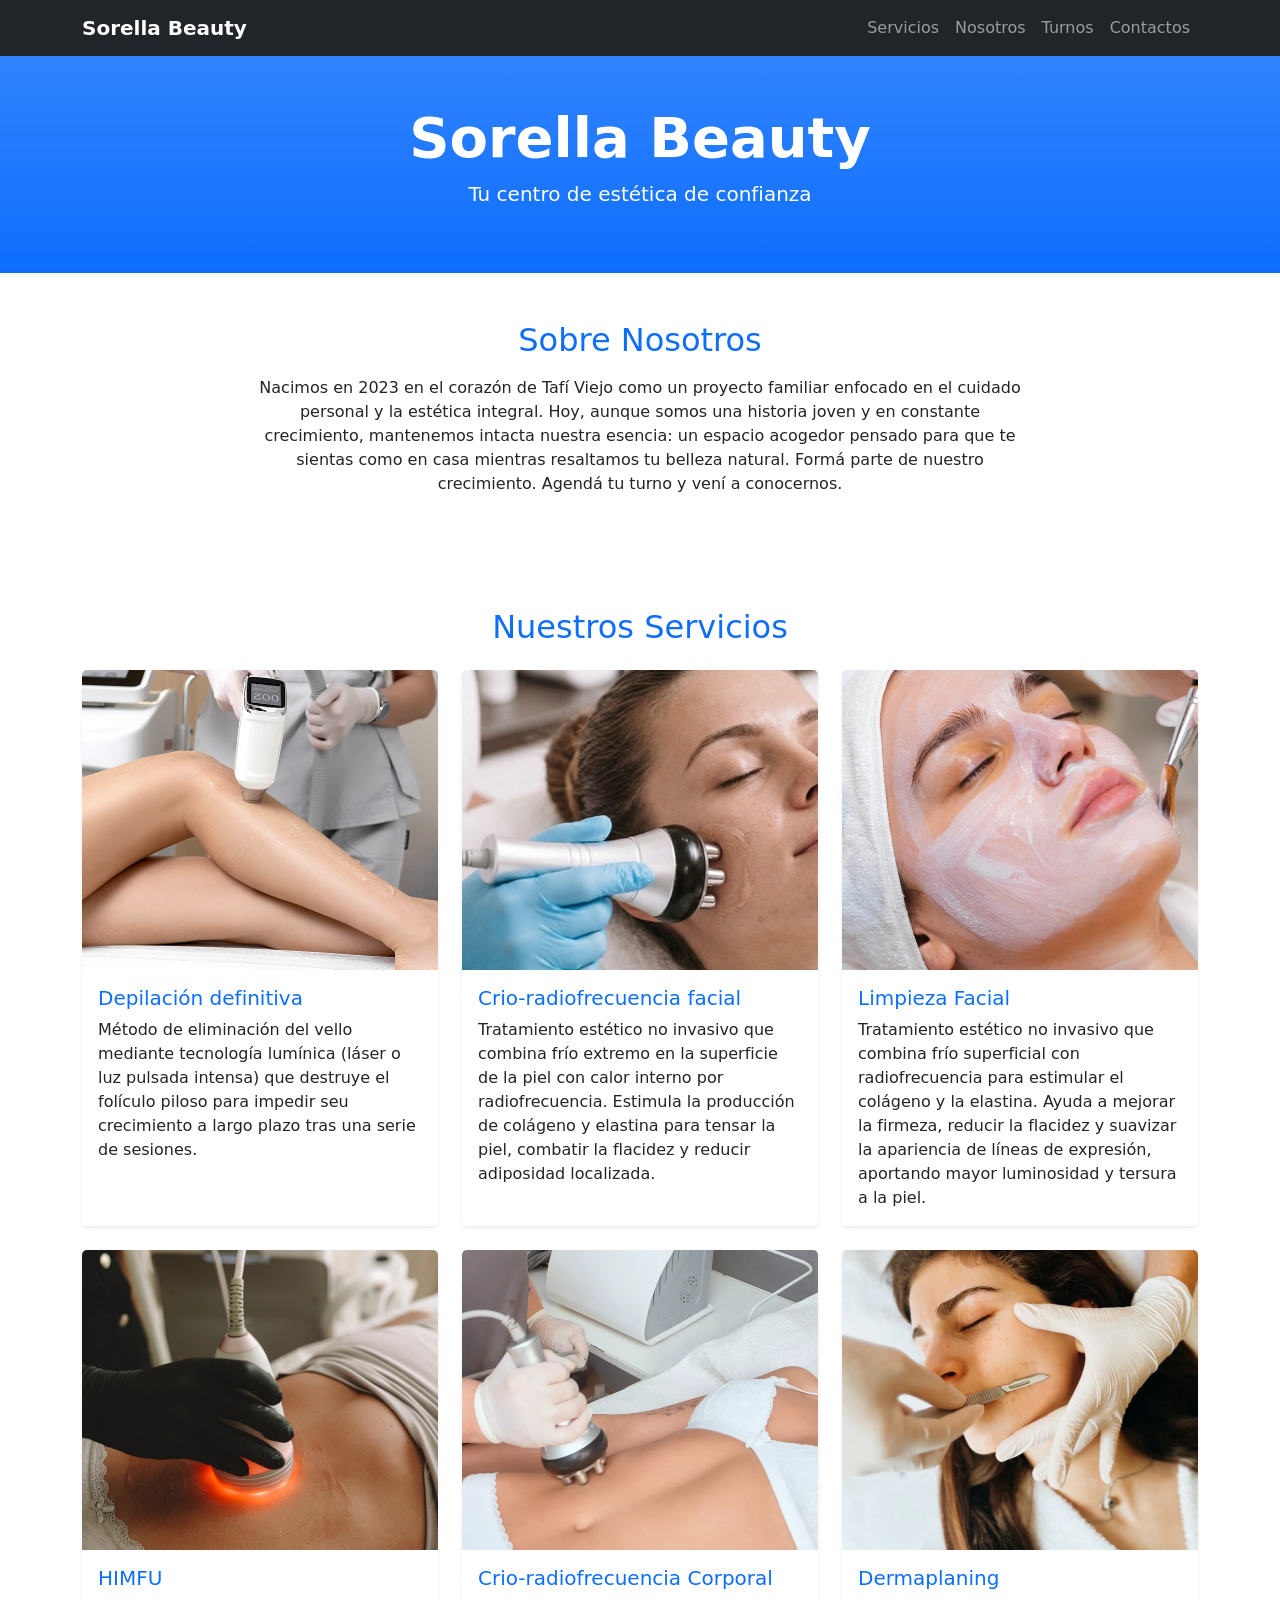
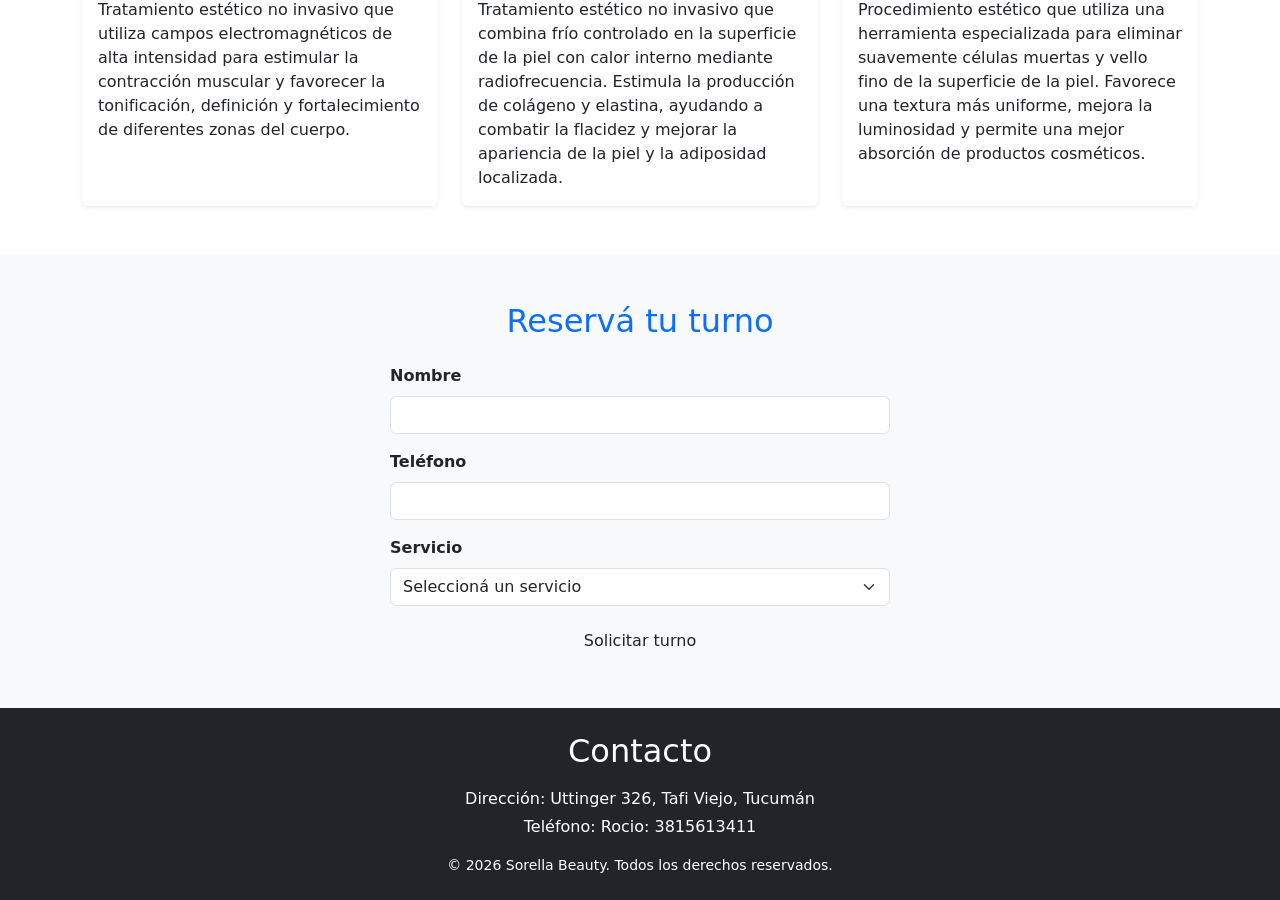
==== commit f28a72aa: "Merge pull request #17 from OG-Taka/featCard PR analizado y aprobado. Sin errores en la actualizació" ====
--- a/index.html
+++ b/index.html
@@ -14,25 +14,9 @@
   </head>
   <body>
     <header>
-      <nav
-        class="navbar navbar-expand-md navbar-dark bg-dark sticky-top p-0"
-        style="position: relative"
-      >
-        <div class="container">
-          <a
-            class="navbar-brand fw-bold p-0"
-            href="#"
-            style="position: absolute; top: 5px; z-index: 1000"
-          >
-            <img
-              src="./img/logo.jpg"
-              alt="Sorella Beauty Tafi Viejo"
-              class="rounded-circle shadow"
-              style="height: 85px; width: 85px; object-fit: cover"
-            />
-          </a>
-
-          <div style="width: 90px; height: 60px"></div>
+      <nav class="navbar navbar-expand-md navbar-dark bg-dark sticky-top">
+        <div class="container">
+          <a class="navbar-brand fw-bold" href="#inicio">Sorella Beauty</a>
 
           <button
             class="navbar-toggler"
@@ -49,10 +33,10 @@
           <div class="collapse navbar-collapse" id="navLinks">
             <ul class="navbar-nav ms-auto mb-2 mb-md-0">
               <li class="nav-item">
+                <a class="nav-link" href="#servicios">Servicios</a>
+              </li>
+              <li class="nav-item">
                 <a class="nav-link" href="#nosotros">Nosotros</a>
-              </li>
-              <li class="nav-item">
-                <a class="nav-link" href="#servicios">Servicios</a>
               </li>
               <li class="nav-item">
                 <a class="nav-link" href="#turnos">Turnos</a>
@@ -97,135 +81,131 @@
           <h2 class="text-primary text-center mb-4">Nuestros Servicios</h2>
           <div class="row row-cols-1 row-cols-md-2 row-cols-lg-3 g-4">
             <div class="col">
-              <div class="card shadow-sm border-primary-subtle">
+              <div class="card h-100 shadow-sm border-0">
                 <img
                   src="./img/Depilación definitiva.jpg"
                   class="card-img-top"
                   alt="Depilación definitiva"
-                />
-
-                <div class="card-body">
+                  style="height: 300px; object-fit: cover"
+                />
+                <div class="card-body d-flex flex-column">
                   <h3 class="h5 card-title text-primary">
                     Depilación definitiva
                   </h3>
-                  <p class="card-text" hidden>
+                  <p class="card-text">
                     Método de eliminación del vello mediante tecnología lumínica
                     (láser o luz pulsada intensa) que destruye el folículo
-                    piloso para impedir su crecimiento a largo plazo tras una
+                    piloso para impedir seu crecimiento a largo plazo tras una
                     serie de sesiones.
                   </p>
-                  <button class="btn btn-primary btn-ver-mas" type="button">
-                    Ver más
-                  </button>
-                </div>
-              </div>
-            </div>
-            <div class="col">
-              <div class="card shadow-sm border-primary-subtle">
+                </div>
+              </div>
+            </div>
+
+            <div class="col">
+              <div class="card h-100 shadow-sm border-0">
                 <img
                   src="./img/Crioradiofrecuencia facial.jpg"
                   class="card-img-top"
                   alt="Crio-radiofrecuencia facial"
-                />
-                <div class="card-body">
+                  style="height: 300px; object-fit: cover"
+                />
+                <div class="card-body d-flex flex-column">
                   <h3 class="h5 card-title text-primary">
                     Crio-radiofrecuencia facial
                   </h3>
-                  <p class="card-text" hidden>
+                  <p class="card-text">
                     Tratamiento estético no invasivo que combina frío extremo en
                     la superficie de la piel con calor interno por
                     radiofrecuencia. Estimula la producción de colágeno y
                     elastina para tensar la piel, combatir la flacidez y reducir
                     adiposidad localizada.
                   </p>
-                  <button class="btn btn-primary btn-ver-mas" type="button">
-                    Ver más
-                  </button>
-                </div>
-              </div>
-            </div>
-            <div class="col">
-              <div class="card shadow-sm border-primary-subtle">
+                </div>
+              </div>
+            </div>
+
+            <div class="col">
+              <div class="card h-100 shadow-sm border-0">
                 <img
                   src="./img/Limpieza facial.jpg"
                   class="card-img-top"
                   alt="Limpieza facial"
-                />
-                <div class="card-body">
+                  style="height: 300px; object-fit: cover"
+                />
+                <div class="card-body d-flex flex-column">
                   <h3 class="h5 card-title text-primary">Limpieza Facial</h3>
-                  <p class="card-text" hidden>
+                  <p class="card-text">
                     Tratamiento estético no invasivo que combina frío
                     superficial con radiofrecuencia para estimular el colágeno y
                     la elastina. Ayuda a mejorar la firmeza, reducir la flacidez
                     y suavizar la apariencia de líneas de expresión, aportando
                     mayor luminosidad y tersura a la piel.
                   </p>
-                  <button class="btn btn-primary btn-ver-mas" type="button">
-                    Ver más
-                  </button>
-                </div>
-              </div>
-            </div>
-            <div class="col">
-              <div class="card shadow-sm border-primary-subtle">
-                <img src="./img/HIMFU.jpg" class="card-img-top" alt="HIMFU" />
-                <div class="card-body">
+                </div>
+              </div>
+            </div>
+
+            <div class="col">
+              <div class="card h-100 shadow-sm border-0">
+                <img
+                  src="./img/HIMFU.jpg"
+                  class="card-img-top"
+                  alt="HIMFU"
+                  style="height: 300px; object-fit: cover"
+                />
+                <div class="card-body d-flex flex-column">
                   <h3 class="h5 card-title text-primary">HIMFU</h3>
-                  <p class="card-text" hidden>
+                  <p class="card-text">
                     Tratamiento estético no invasivo que utiliza campos
                     electromagnéticos de alta intensidad para estimular la
                     contracción muscular y favorecer la tonificación, definición
                     y fortalecimiento de diferentes zonas del cuerpo.
                   </p>
-                  <button class="btn btn-primary btn-ver-mas" type="button">
-                    Ver más
-                  </button>
-                </div>
-              </div>
-            </div>
-            <div class="col">
-              <div class="card shadow-sm border-primary-subtle">
+                </div>
+              </div>
+            </div>
+
+            <div class="col">
+              <div class="card h-100 shadow-sm border-0">
                 <img
                   src="./img/Crioradiofrecuencia corporal.jpg"
                   class="card-img-top"
                   alt="Crio-radiofrecuencia corporal"
-                />
-                <div class="card-body">
+                  style="height: 300px; object-fit: cover"
+                />
+                <div class="card-body d-flex flex-column">
                   <h3 class="h5 card-title text-primary">
                     Crio-radiofrecuencia Corporal
                   </h3>
-                  <p class="card-text" hidden>
+                  <p class="card-text">
                     Tratamiento estético no invasivo que combina frío controlado
                     en la superficie de la piel con calor interno mediante
                     radiofrecuencia. Estimula la producción de colágeno y
                     elastina, ayudando a combatir la flacidez y mejorar la
                     apariencia de la piel y la adiposidad localizada.
                   </p>
-                  <button class="btn btn-primary btn-ver-mas" type="button">
-                    Ver más
-                  </button>
-                </div>
-              </div>
-            </div>
-            <div class="col">
-              <div class="card shadow-sm border-primary-subtle">
+                </div>
+              </div>
+            </div>
+
+            <div class="col">
+              <div class="card h-100 shadow-sm border-0">
                 <img
                   src="./img/Dermaplaning.jpg"
                   class="card-img-top"
                   alt="Dermaplaning"
-                />
-                <div class="card-body">
+                  style="height: 300px; object-fit: cover"
+                />
+                <div class="card-body d-flex flex-column">
                   <h3 class="h5 card-title text-primary">Dermaplaning</h3>
-                  <p class="card-text" hidden>
+                  <p class="card-text">
                     Procedimiento estético que utiliza una herramienta
                     especializada para eliminar suavemente células muertas y
                     vello fino de la superficie de la piel. Favorece una textura
                     más uniforme, mejora la luminosidad y permite una mejor
-                    absorción de productos cosméticos..
-                  </p>
-                  <button class="btn btn-primary btn-ver-mas" type="button">
-                    Ver más
-                  </button>
+                    absorción de productos cosméticos.
+                  </p>
                 </div>
               </div>
             </div>
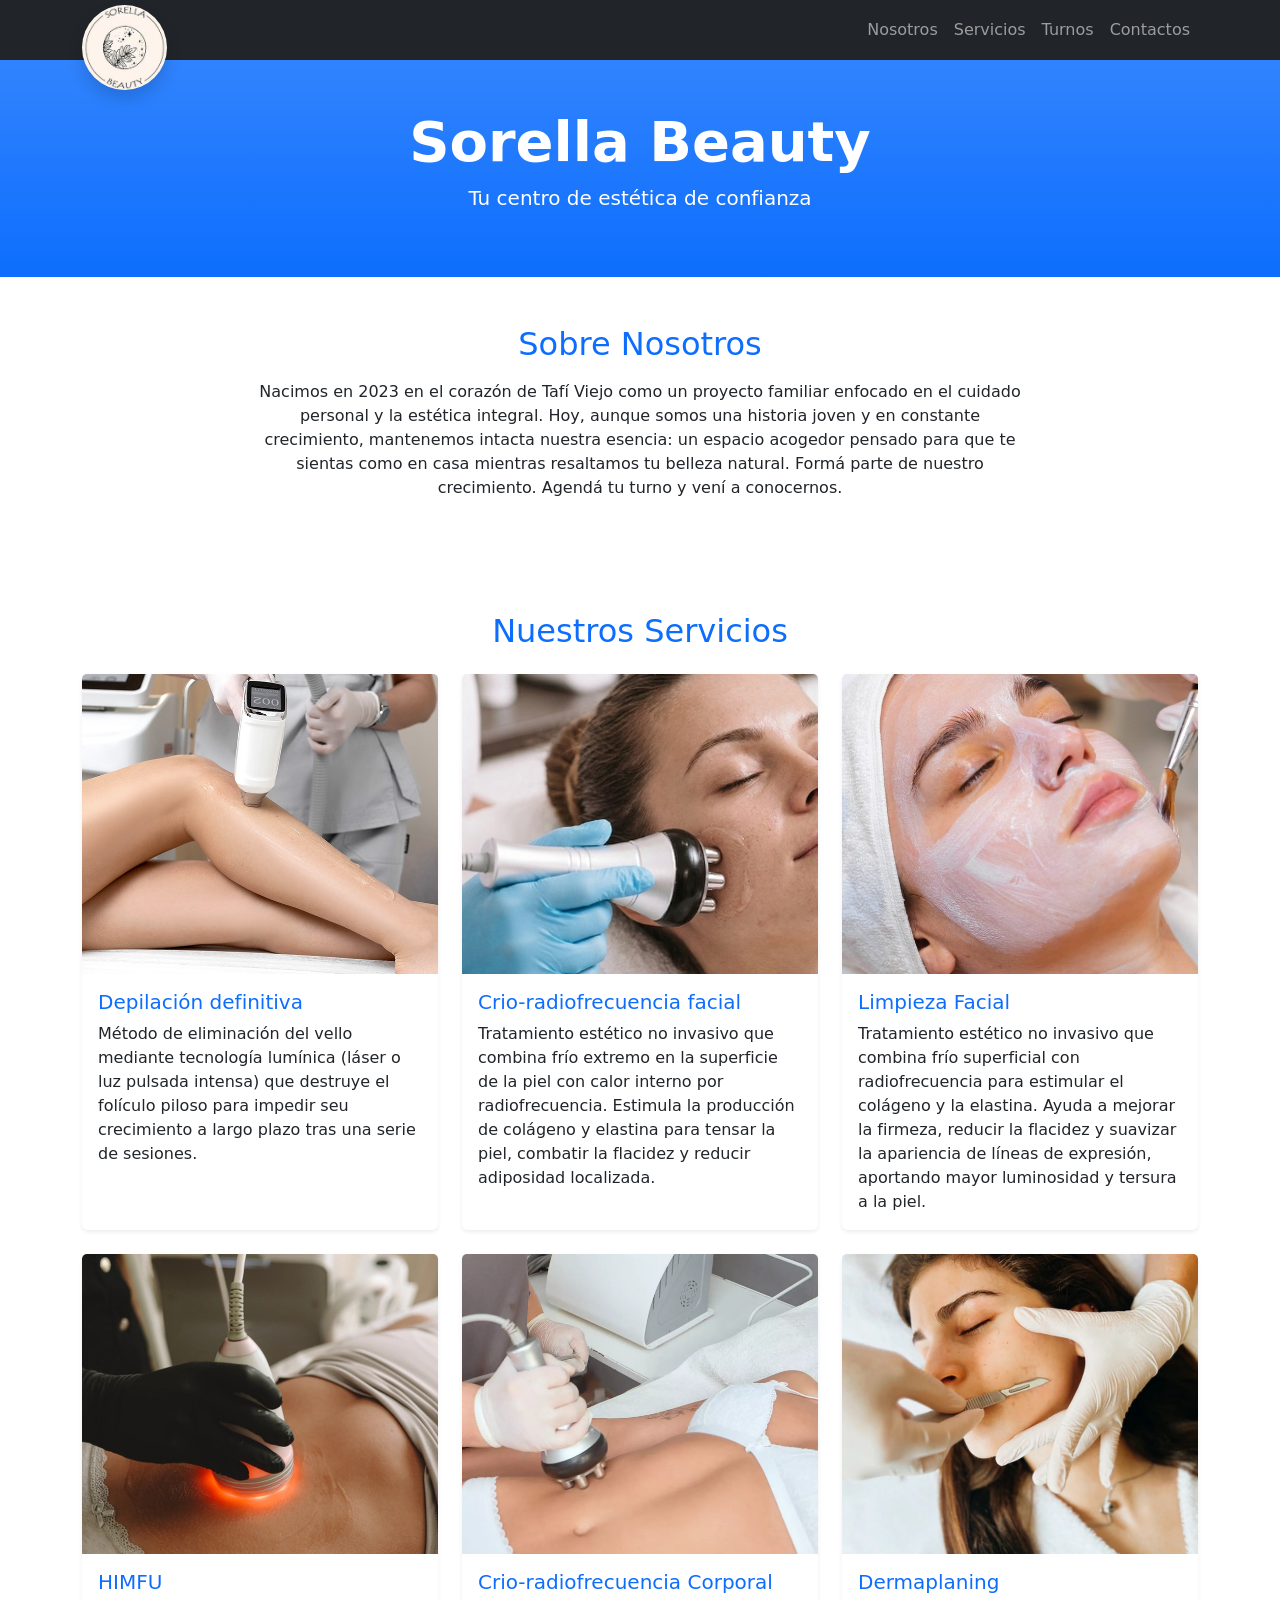
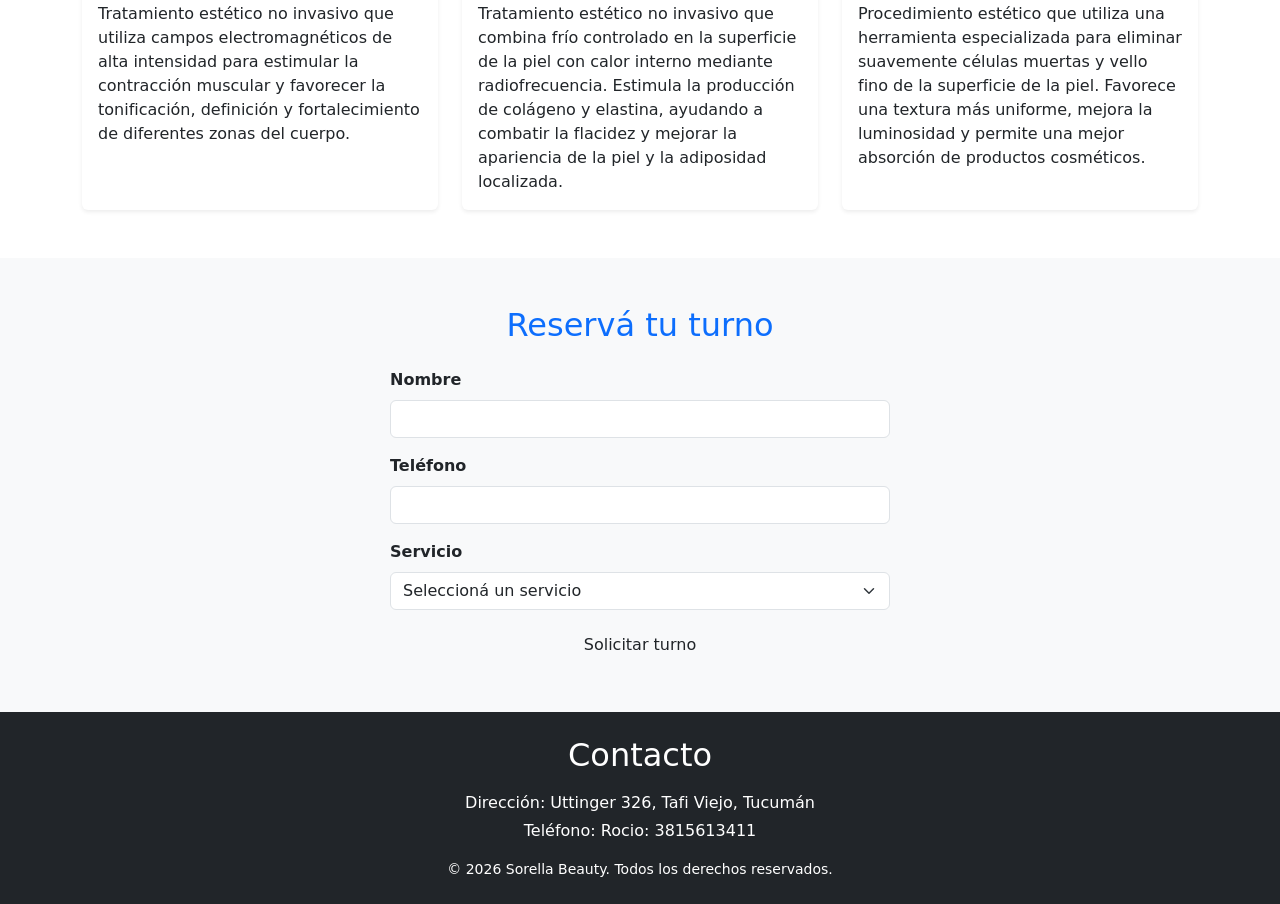
==== commit e2af7c5f: "Merge pull request #18 from OG-Taka/featNavBar PR analizado y aprobado. Se realizó ctualización y re" ====
--- a/index.html
+++ b/index.html
@@ -14,9 +14,25 @@
   </head>
   <body>
     <header>
-      <nav class="navbar navbar-expand-md navbar-dark bg-dark sticky-top">
-        <div class="container">
-          <a class="navbar-brand fw-bold" href="#inicio">Sorella Beauty</a>
+      <nav
+        class="navbar navbar-expand-md navbar-dark bg-dark sticky-top p-0"
+        style="position: relative"
+      >
+        <div class="container">
+          <a
+            class="navbar-brand fw-bold p-0"
+            href="#"
+            style="position: absolute; top: 5px; z-index: 1000"
+          >
+            <img
+              src="./img/logo.jpg"
+              alt="Sorella Beauty Tafi Viejo"
+              class="rounded-circle shadow"
+              style="height: 85px; width: 85px; object-fit: cover"
+            />
+          </a>
+
+          <div style="width: 90px; height: 60px"></div>
 
           <button
             class="navbar-toggler"
@@ -33,10 +49,10 @@
           <div class="collapse navbar-collapse" id="navLinks">
             <ul class="navbar-nav ms-auto mb-2 mb-md-0">
               <li class="nav-item">
+                <a class="nav-link" href="#nosotros">Nosotros</a>
+              </li>
+              <li class="nav-item">
                 <a class="nav-link" href="#servicios">Servicios</a>
-              </li>
-              <li class="nav-item">
-                <a class="nav-link" href="#nosotros">Nosotros</a>
               </li>
               <li class="nav-item">
                 <a class="nav-link" href="#turnos">Turnos</a>
